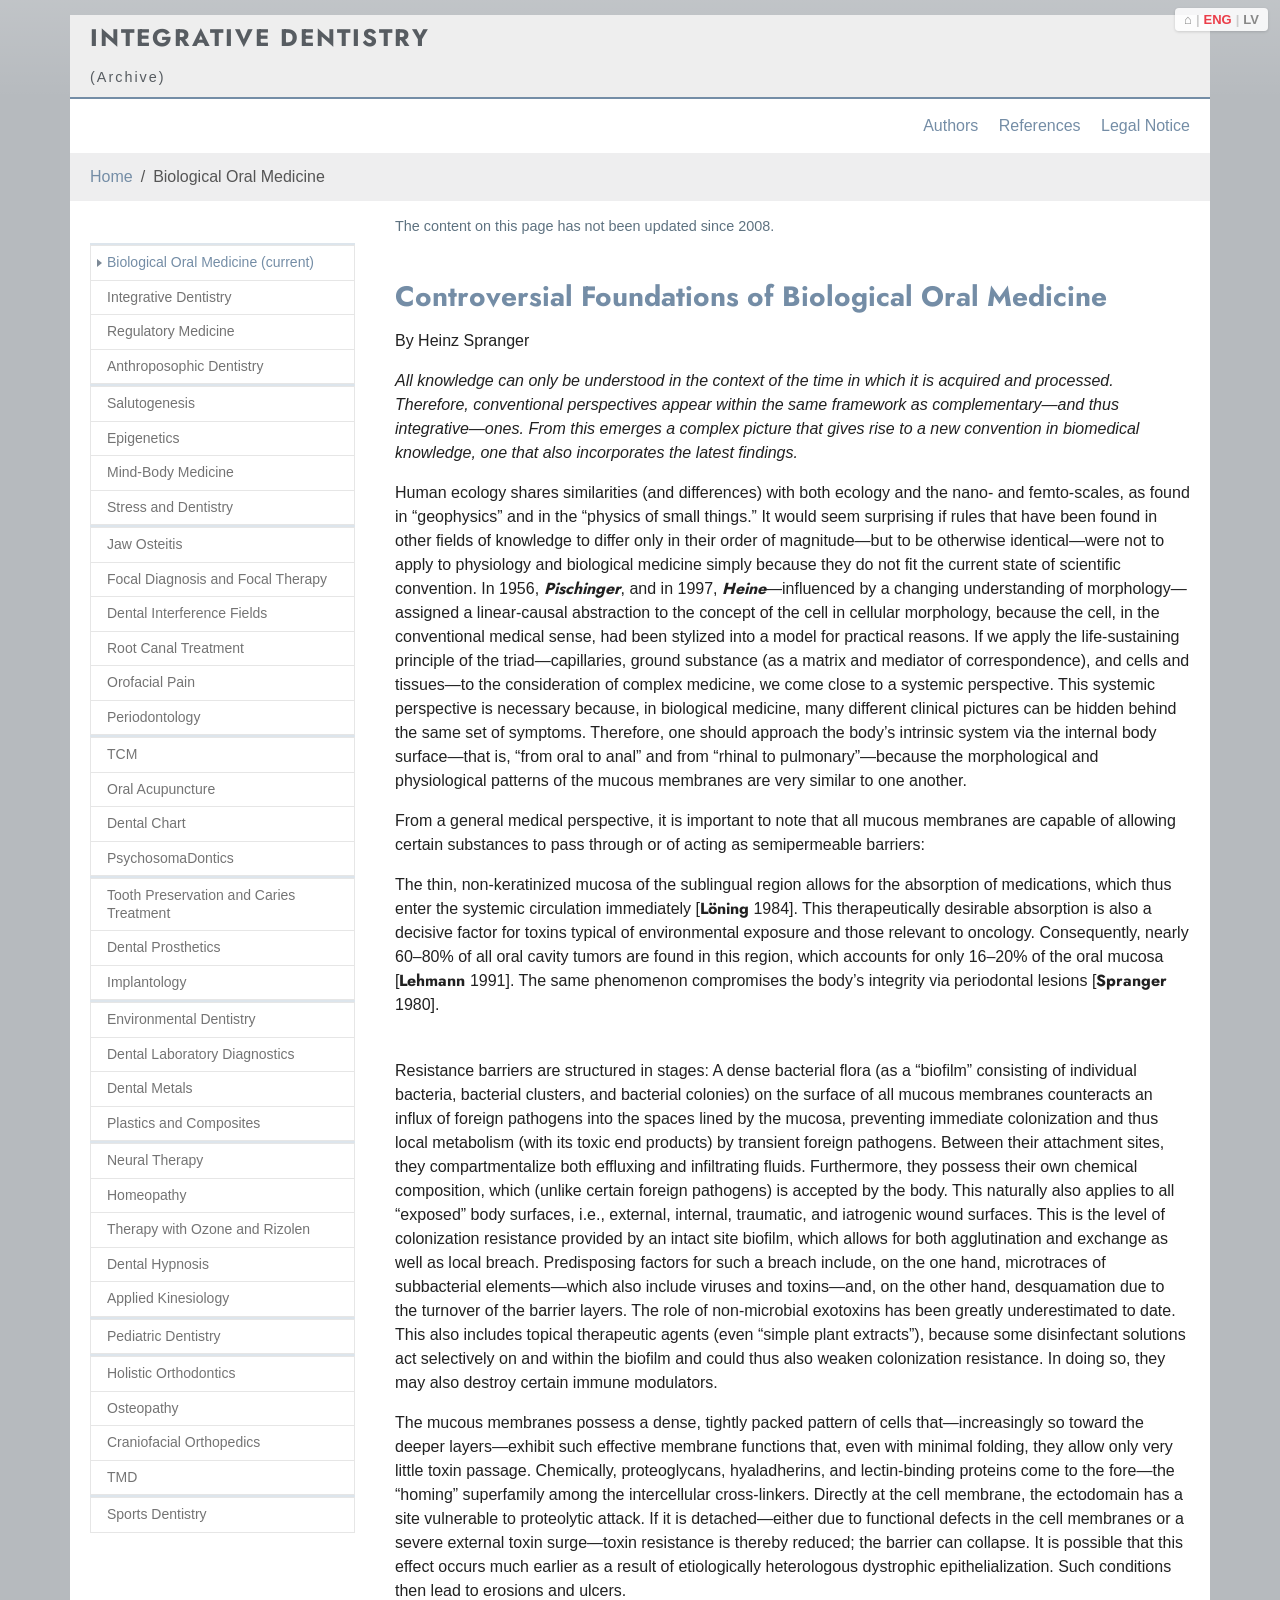
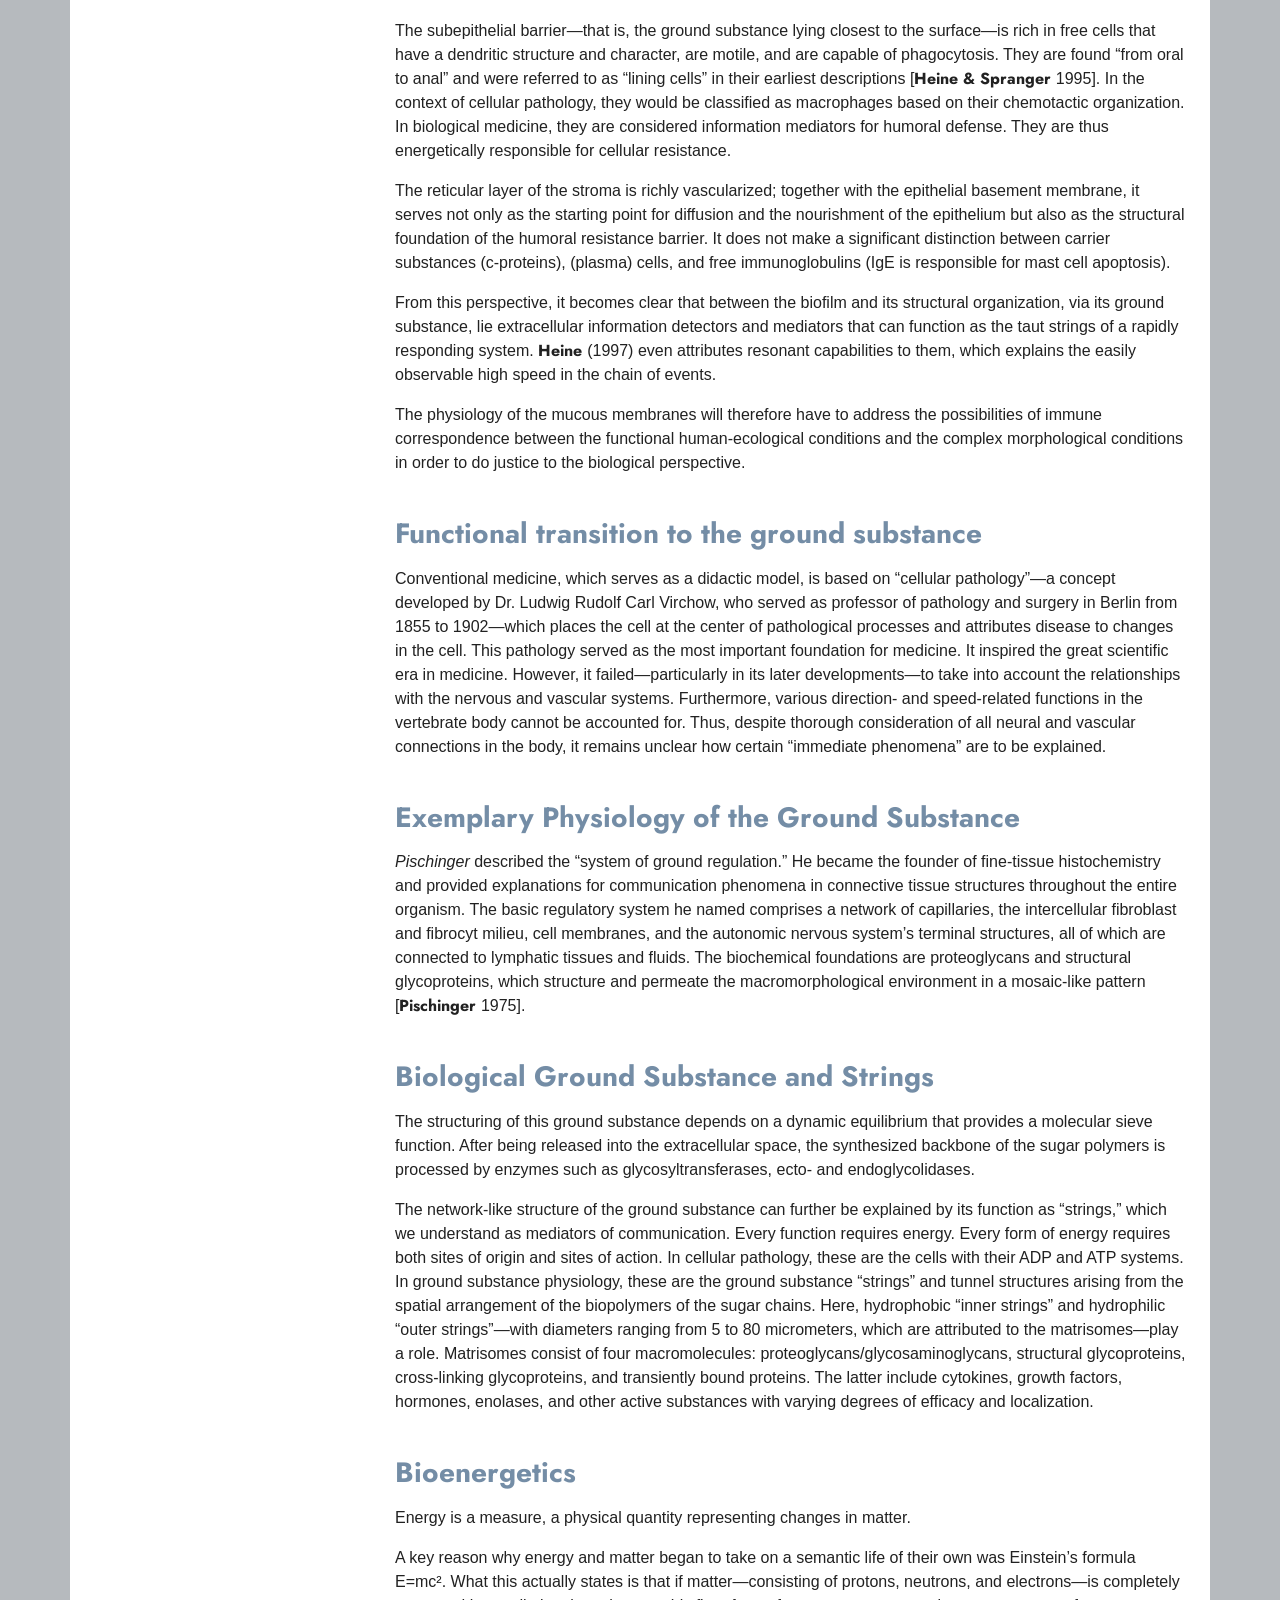
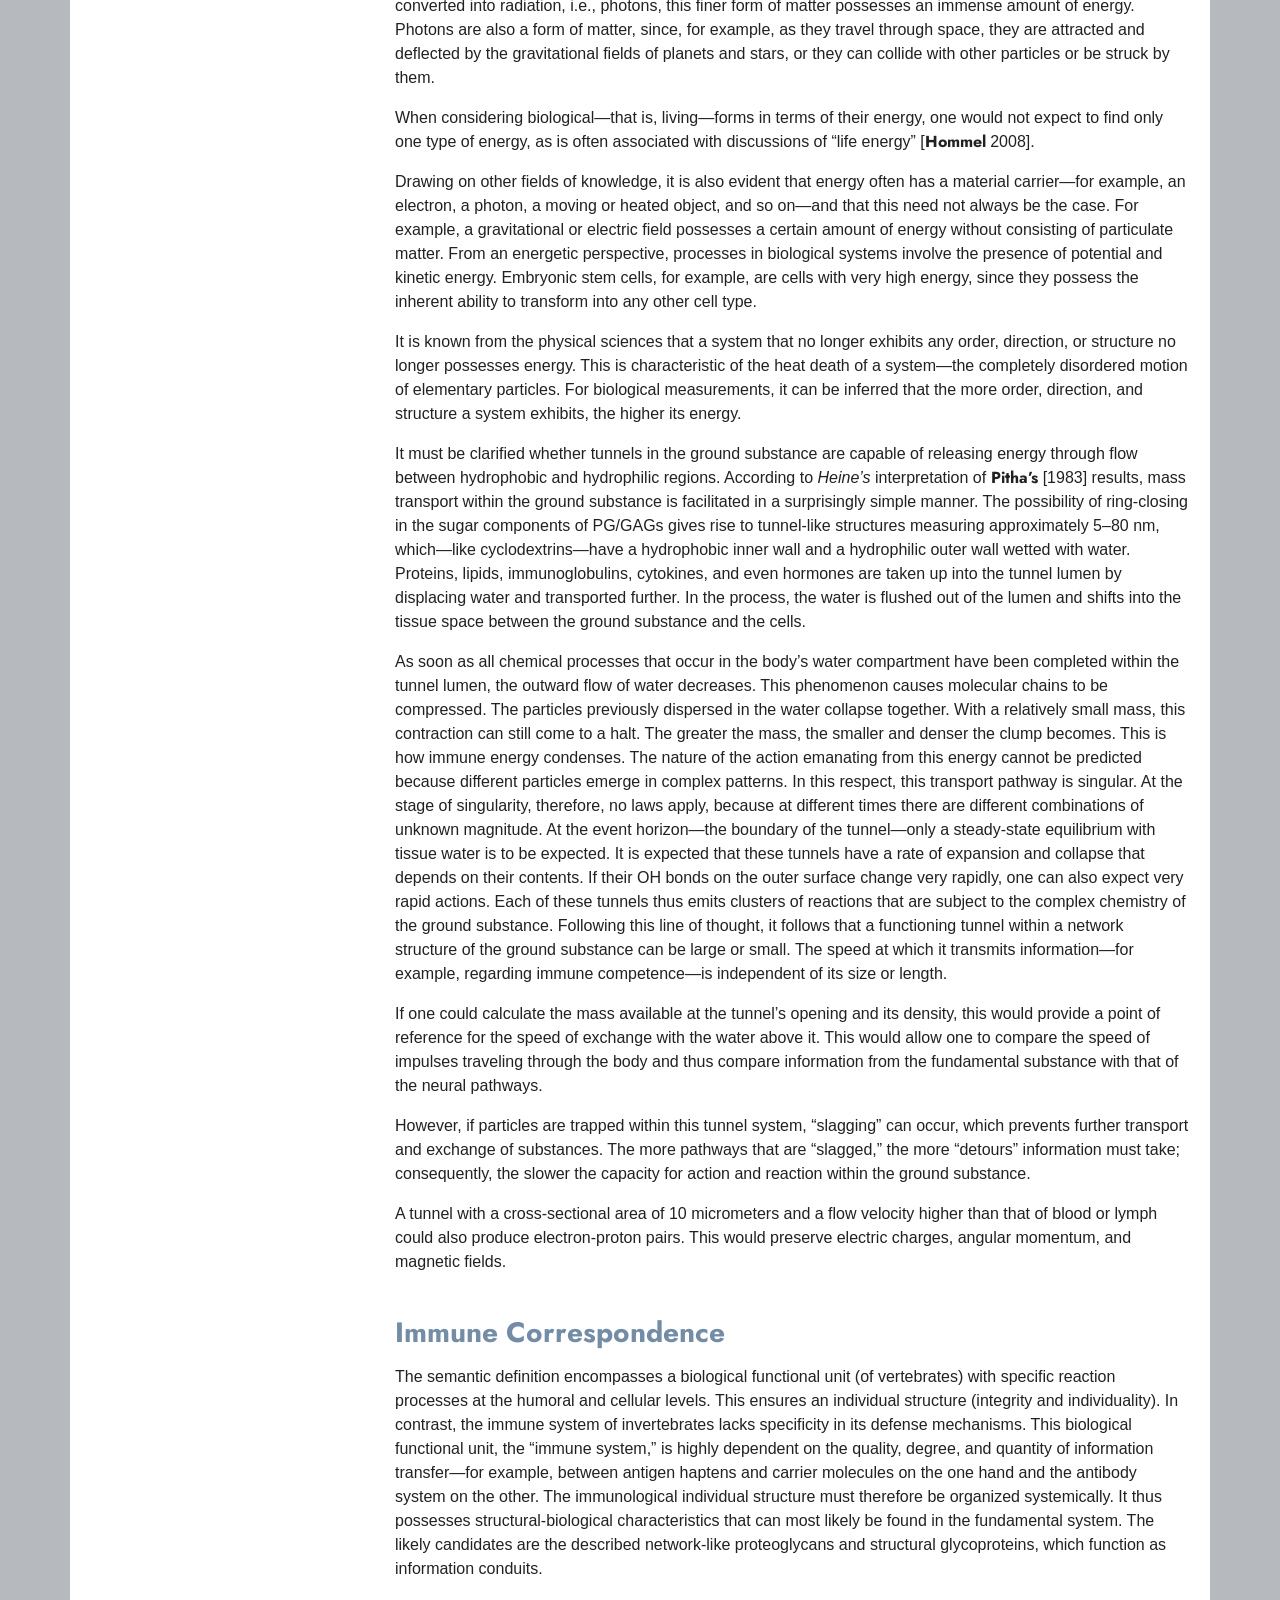
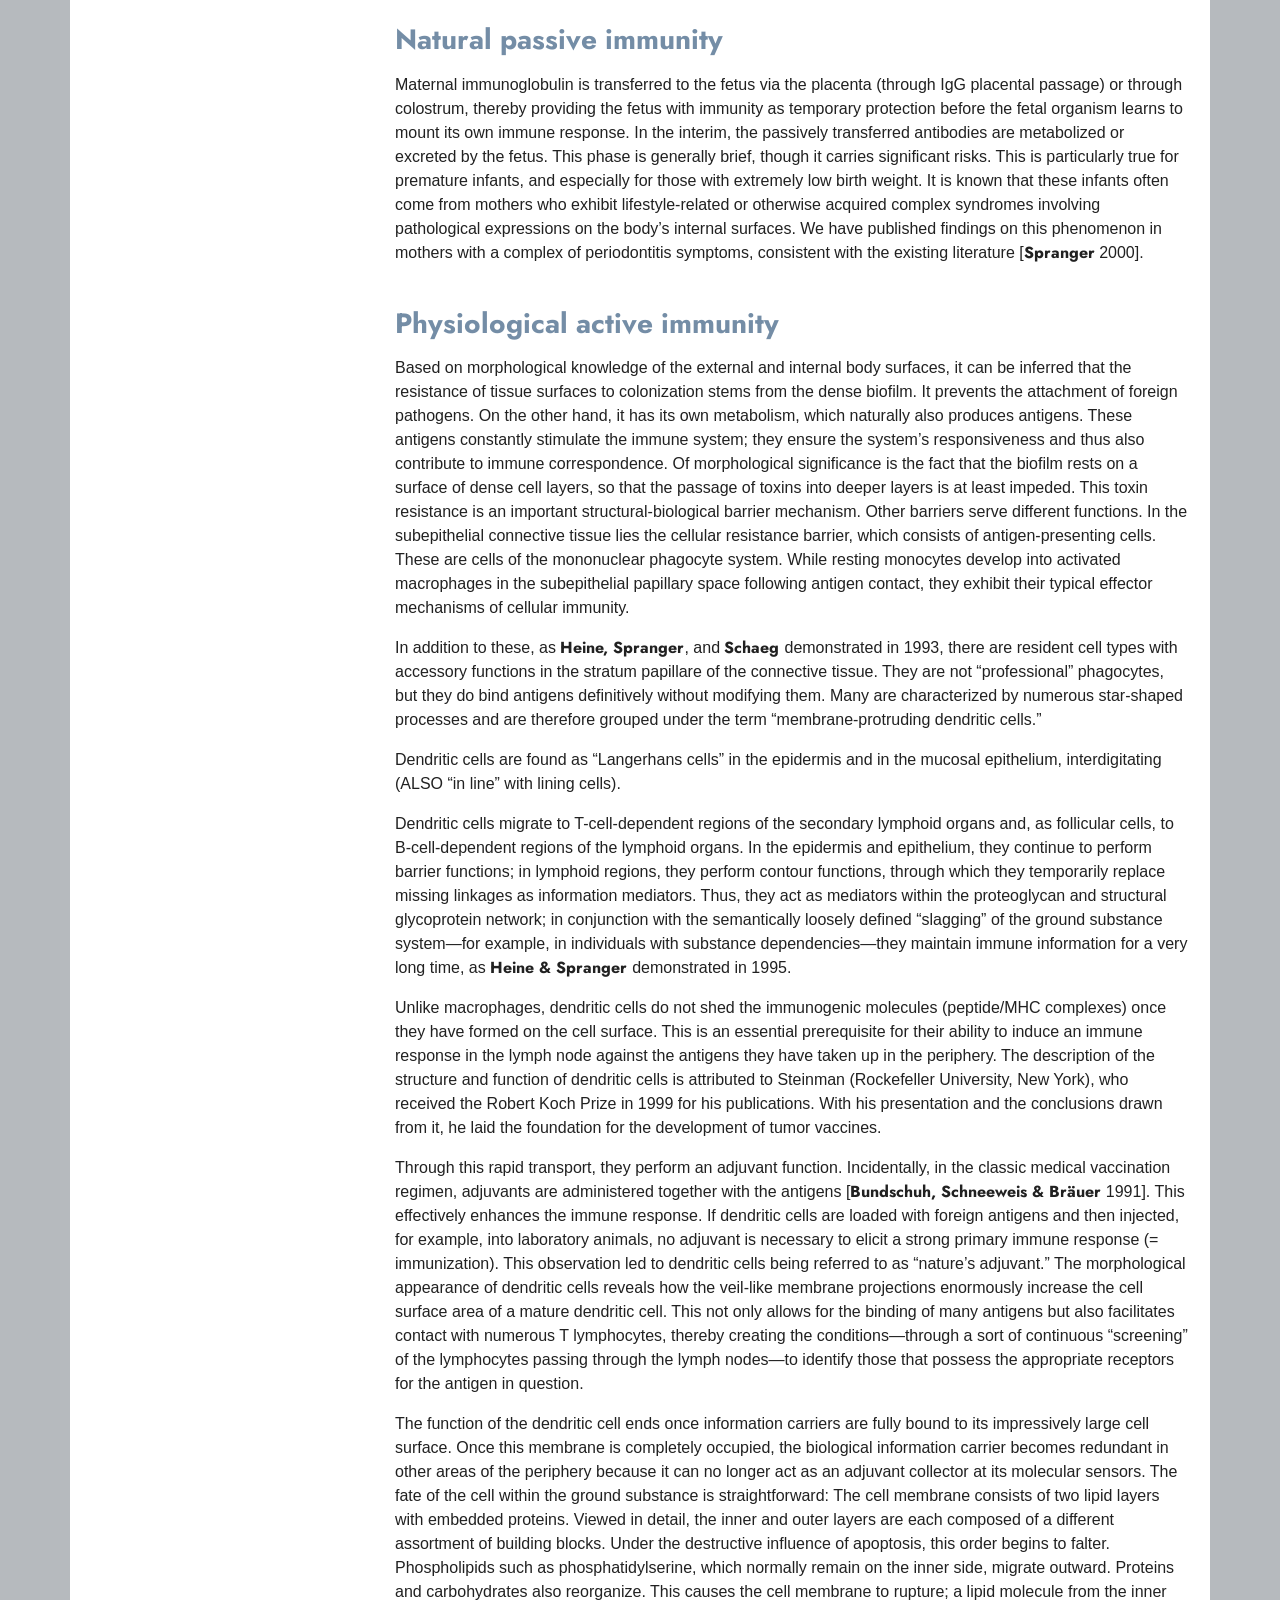
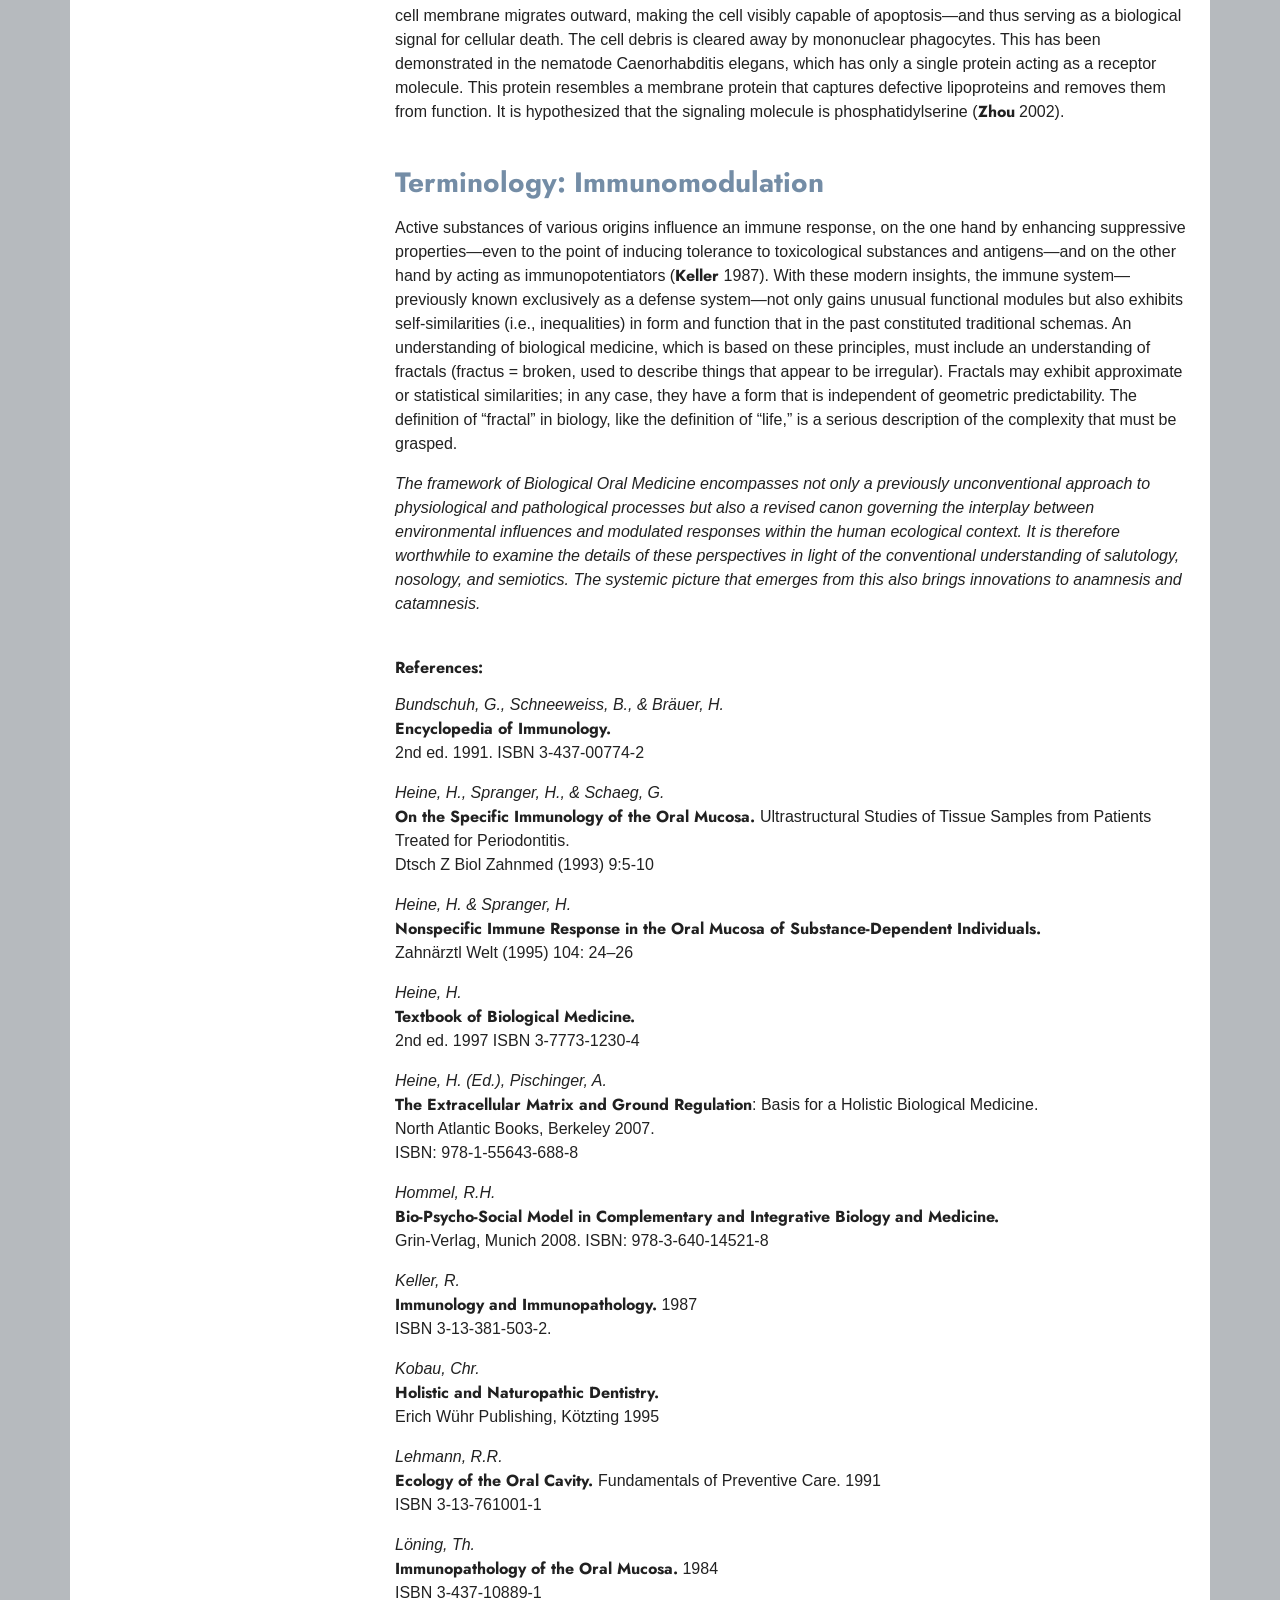
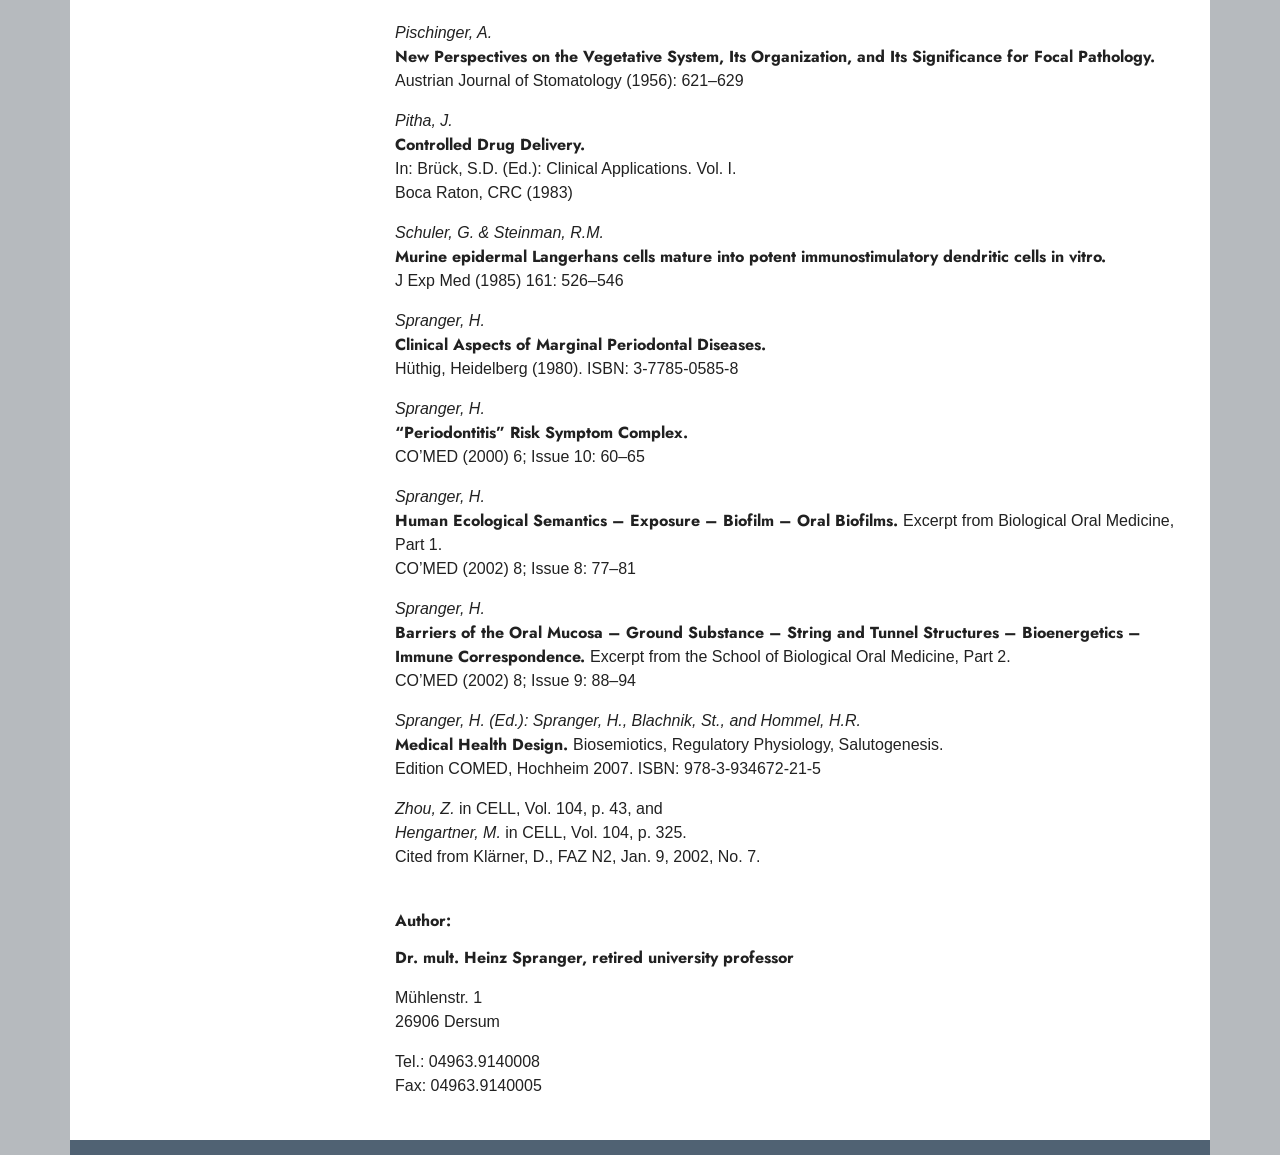
==== en/biologische-oralmedizin.html @ 78daac03 "Initial commit: biologische-oralmedizin EN/LV" ====
<!DOCTYPE html>
<html lang="en">
<head>
<meta charset="utf-8"/>
<!-- 
	This website is powered by TYPO3 - inspiring people to share!
	TYPO3 is a free open source Content Management Framework initially created by Kasper Skaarhoj and licensed under GNU/GPL.
	TYPO3 is copyright 1998-2026 of Kasper Skaarhoj. Extensions are copyright of their respective owners.
	Information and contribution at https://typo3.org/
-->
<title>Biological Oral Medicine - Integrative Dentistry Archive</title>
<meta content="IE=edge" http-equiv="x-ua-compatible"/>
<meta content="TYPO3 CMS" name="generator"/>
<meta content="Controversial Foundations of Biological Oral Medicine" name="description"/>
<meta content="width=device-width, initial-scale=1, minimum-scale=1" name="viewport"/>
<meta content="index,follow" name="robots"/>
<meta content="no" name="mobile-web-app-capable"/>
<meta content="notranslate" name="google"/>
<link href="../assets/typo3temp/assets/compressed/merged-2d104271181c07f8669a8b3ec8500a92-2f054f196564f3b0a9a70e415102dd7e.css" media="all" rel="stylesheet"/>
<link href="../assets/typo3temp/assets/compressed/merged-03c9f812c54e604069a2784558103db4-f02b004a7e86e3091b29f8944bc18588.css" media="all" rel="stylesheet"/>
<link href="https://www.integrative-zahnheilkunde.de/integrative-zahnmedizin" rel="prev"/>
<link href="biologische-oralmedizin.html" rel="canonical"/>
<link href="../assets/site.css" rel="stylesheet"/></head>
<body class="page-97 pagelevel-1 language-0 backendlayout-subnavigation_left layout-default" id="p97"><div class="izh-lang"><a href="../index.html" title="Index">⌂</a><span>|</span><a class="active" href="../en/biologische-oralmedizin.html">ENG</a><span>|</span><a href="../lv/biologische-oralmedizin.html">LV</a></div>
<div id="top"></div>
<div class="body-bg">
<a class="visually-hidden-focusable page-skip-link" href="biologische-oralmedizin.html#mainnavigation">
<span>Skip to main navigation</span>
</a>
<a class="visually-hidden-focusable page-skip-link" href="biologische-oralmedizin.html#page-content">
<span>Skip to main content</span>
</a>
<a class="visually-hidden-focusable page-skip-link" href="biologische-oralmedizin.html#page-footer">
<span>Skip to page footer</span>
</a>
<header class="bp-page-header navbar navbar-default navbar-top" id="page-header">
<div class="container container-mainnavigation">
<a class="navbar-brand navbar-brand-text" href="https://www.integrative-zahnheilkunde.de/" title="Integrative Dentistry">
<div class="logo-wrap">Integrative Dentistry<br/><span>(Archive)</span></div>
</a>
<div class="navbar-mainnavigation">
<button aria-controls="mainnavigation" aria-expanded="false" aria-label="Toggle navigation" class="navbar-toggler collapsed" data-bs-target="#mainnavigation" data-bs-toggle="collapse" type="button">
<span class="navbar-toggler-icon"></span>
</button>
<nav aria-label="Main navigation" class="collapse navbar-collapse" id="mainnavigation">
<ul class="navbar-nav">
<li aria-hidden="true" class="nav-spacer"></li>
<li class="nav-item">
<a aria-current="true" class="nav-link nav-link-main active" href="biologische-oralmedizin.html" id="nav-item-97">
<span class="nav-link-text">Biological Oral Medicine (current)</span>
</a>
<div class="dropdown-menu">
</div>
</li>
<li class="nav-item nav-style-simple">
<a aria-current="false" class="nav-link nav-link-main" href="https://www.integrative-zahnheilkunde.de/integrative-zahnmedizin" id="nav-item-95">
<span class="nav-link-text">Integrative Dentistry</span>
</a>
<button aria-expanded="false" aria-haspopup="true" class="nav-link nav-link-toggle" data-bs-display="static" data-bs-toggle="dropdown" id="nav-toggle-95" type="button">
<span aria-hidden="true" class="nav-link-indicator"></span>
<span class="nav-link-text visually-hidden">Submenu for "Integrative Dentistry"</span>
</button>
<div class="dropdown-menu dropdown-menu-simple">
<ul class="dropdown-nav" data-level="2">
<li class="nav-item">
<a class="nav-link nav-link-dropdown" href="https://www.integrative-zahnheilkunde.de/integrative-zahnmedizin/integrative-zahnheilkunde-2006" title="Integrative Dentistry (2006)">
<span class="nav-link-text">Integrative Dentistry (2006)</span>
</a>
</li>
</ul>
</div>
</li>
<li class="nav-item nav-style-simple">
<a aria-current="false" class="nav-link nav-link-main" href="https://www.integrative-zahnheilkunde.de/regulationsmedizin" id="nav-item-92">
<span class="nav-link-text">Regulatory Medicine</span>
</a>
<button aria-expanded="false" aria-haspopup="true" class="nav-link nav-link-toggle" data-bs-display="static" data-bs-toggle="dropdown" id="nav-toggle-92" type="button">
<span aria-hidden="true" class="nav-link-indicator"></span>
<span class="nav-link-text visually-hidden">Submenu for "Regulatory Medicine"</span>
</button>
<div class="dropdown-menu dropdown-menu-simple">
<ul class="dropdown-nav" data-level="2">
<li class="nav-item">
<a class="nav-link nav-link-dropdown" href="https://www.integrative-zahnheilkunde.de/regulationsmedizin/regulationsmedizin-2" title="Regulatory Medicine 2">
<span class="nav-link-text">Regulatory Medicine 2</span>
</a>
</li>
<li class="nav-item">
<a class="nav-link nav-link-dropdown" href="https://www.integrative-zahnheilkunde.de/regulationsmedizin/kompartiment-physiologie" title="Compartment Physiology">
<span class="nav-link-text">Compartment Physiology</span>
</a>
</li>
</ul>
</div>
</li>
<li class="nav-item">
<a aria-current="false" class="nav-link nav-link-main" href="https://www.integrative-zahnheilkunde.de/willkommen/anthroposophische-zahnmedizin" id="nav-item-91">
<span class="nav-link-text">Anthroposophic Dentistry</span>
</a>
<div class="dropdown-menu">
</div>
</li>
<li aria-hidden="true" class="nav-spacer"></li>
<li class="nav-item">
<a aria-current="false" class="nav-link nav-link-main" href="https://www.integrative-zahnheilkunde.de/willkommen/salutogenese" id="nav-item-89">
<span class="nav-link-text">Salutogenesis</span>
</a>
<div class="dropdown-menu">
</div>
</li>
<li class="nav-item">
<a aria-current="false" class="nav-link nav-link-main" href="https://www.integrative-zahnheilkunde.de/willkommen/epigenetik" id="nav-item-88">
<span class="nav-link-text">Epigenetics</span>
</a>
<div class="dropdown-menu">
</div>
</li>
<li class="nav-item">
<a aria-current="false" class="nav-link nav-link-main" href="https://www.integrative-zahnheilkunde.de/willkommen/mind-body-medizin" id="nav-item-86">
<span class="nav-link-text">Mind-Body Medicine</span>
</a>
<div class="dropdown-menu">
</div>
</li>
<li class="nav-item">
<a aria-current="false" class="nav-link nav-link-main" href="https://www.integrative-zahnheilkunde.de/willkommen/stress-und-zahnmedizin" id="nav-item-85">
<span class="nav-link-text">Stress and Dentistry</span>
</a>
<div class="dropdown-menu">
</div>
</li>
<li aria-hidden="true" class="nav-spacer"></li>
<li class="nav-item nav-style-simple">
<a aria-current="false" class="nav-link nav-link-main" href="https://www.integrative-zahnheilkunde.de/willkommen/kieferostitis" id="nav-item-82">
<span class="nav-link-text">Osteitis of the Jaw</span>
</a>
<button aria-expanded="false" aria-haspopup="true" class="nav-link nav-link-toggle" data-bs-display="static" data-bs-toggle="dropdown" id="nav-toggle-82" type="button">
<span aria-hidden="true" class="nav-link-indicator"></span>
<span class="nav-link-text visually-hidden">Submenu for "Jaw Osteitis"</span>
</button>
<div class="dropdown-menu dropdown-menu-simple">
<ul class="dropdown-nav" data-level="2">
<li class="nav-item">
<a class="nav-link nav-link-dropdown" href="https://www.integrative-zahnheilkunde.de/willkommen/kieferostitis/nico-stoerfeld" title="NICO interference field">
<span class="nav-link-text">NICO Disturbance Field</span>
</a>
</li>
</ul>
</div>
</li>
<li class="nav-item">
<a aria-current="false" class="nav-link nav-link-main" href="https://www.integrative-zahnheilkunde.de/willkommen/herddiagnostik-und-herdtherapie" id="nav-item-81">
<span class="nav-link-text">Focal Diagnosis and Focal Therapy</span>
</a>
<div class="dropdown-menu">
</div>
</li>
<li class="nav-item nav-style-simple">
<a aria-current="false" class="nav-link nav-link-main" href="https://www.integrative-zahnheilkunde.de/willkommen/zahnstoerfelder" id="nav-item-79">
<span class="nav-link-text">Dental Disturbance Fields</span>
</a>
<button aria-expanded="false" aria-haspopup="true" class="nav-link nav-link-toggle" data-bs-display="static" data-bs-toggle="dropdown" id="nav-toggle-79" type="button">
<span aria-hidden="true" class="nav-link-indicator"></span>
<span class="nav-link-text visually-hidden">Submenu for "Dental Disturbance Fields"</span>
</button>
<div class="dropdown-menu dropdown-menu-simple">
<ul class="dropdown-nav" data-level="2">
<li class="nav-item">
<a class="nav-link nav-link-dropdown" href="https://www.integrative-zahnheilkunde.de/willkommen/zahnstoerfelder/endogene-stoerfelder" title="Endogenous Disturbance Fields">
<span class="nav-link-text">Endogenous Disturbance Fields</span>
</a>
</li>
</ul>
</div>
</li>
<li class="nav-item nav-style-simple">
<a aria-current="false" class="nav-link nav-link-main" href="https://www.integrative-zahnheilkunde.de/willkommen/wurzelkanalbehandlung" id="nav-item-75">
<span class="nav-link-text">Root Canal Treatment</span>
</a>
<button aria-expanded="false" aria-haspopup="true" class="nav-link nav-link-toggle" data-bs-display="static" data-bs-toggle="dropdown" id="nav-toggle-75" type="button">
<span aria-hidden="true" class="nav-link-indicator"></span>
<span class="nav-link-text visually-hidden">Submenu for "Root Canal Treatment"</span>
</button>
<div class="dropdown-menu dropdown-menu-simple">
<ul class="dropdown-nav" data-level="2">
<li class="nav-item">
<a class="nav-link nav-link-dropdown" href="https://www.integrative-zahnheilkunde.de/willkommen/wurzelkanalbehandlung/endodontie" title="Endodontics">
<span class="nav-link-text">Endodontics</span>
</a>
</li>
<li class="nav-item">
<a class="nav-link nav-link-dropdown" href="https://www.integrative-zahnheilkunde.de/willkommen/wurzelkanalbehandlung/zahntoxine-und-enzymhemmung" title="Dental Toxins and Enzyme Inhibition">
<span class="nav-link-text">Dental Toxins and Enzyme Inhibition</span>
</a>
</li>
<li class="nav-item">
<a class="nav-link nav-link-dropdown" href="https://www.integrative-zahnheilkunde.de/willkommen/wurzelkanalbehandlung/devitale-zaehne" title="Non-vital Teeth">
<span class="nav-link-text">Non-vital Teeth</span>
</a>
</li>
</ul>
</div>
</li>
<li class="nav-item">
<a aria-current="false" class="nav-link nav-link-main" href="https://www.integrative-zahnheilkunde.de/willkommen/orofaziale-schmerzen" id="nav-item-74">
<span class="nav-link-text">Orofacial Pain</span>
</a>
<div class="dropdown-menu">
</div>
</li>
<li class="nav-item nav-style-simple">
<a aria-current="false" class="nav-link nav-link-main" href="https://www.integrative-zahnheilkunde.de/willkommen/parodontologie" id="nav-item-71">
<span class="nav-link-text">Periodontology</span>
</a>
<button aria-expanded="false" aria-haspopup="true" class="nav-link nav-link-toggle" data-bs-display="static" data-bs-toggle="dropdown" id="nav-toggle-71" type="button">
<span aria-hidden="true" class="nav-link-indicator"></span>
<span class="nav-link-text visually-hidden">Submenu for "Periodontology"</span>
</button>
<div class="dropdown-menu dropdown-menu-simple">
<ul class="dropdown-nav" data-level="2">
<li class="nav-item">
<a class="nav-link nav-link-dropdown" href="https://www.integrative-zahnheilkunde.de/willkommen/parodontologie/parodontitis" title="Periodontitis">
<span class="nav-link-text">Periodontitis</span>
</a>
</li>
</ul>
</div>
</li>
<li aria-hidden="true" class="nav-spacer"></li>
<li class="nav-item nav-style-simple">
<a aria-current="false" class="nav-link nav-link-main" href="https://www.integrative-zahnheilkunde.de/willkommen/tcm" id="nav-item-67">
<span class="nav-link-text">TCM</span>
</a>
<button aria-expanded="false" aria-haspopup="true" class="nav-link nav-link-toggle" data-bs-display="static" data-bs-toggle="dropdown" id="nav-toggle-67" type="button">
<span aria-hidden="true" class="nav-link-indicator"></span>
<span class="nav-link-text visually-hidden">Submenu for "TCM"</span>
</button>
<div class="dropdown-menu dropdown-menu-simple">
<ul class="dropdown-nav" data-level="2">
<li class="nav-item">
<a class="nav-link nav-link-dropdown" href="https://www.integrative-zahnheilkunde.de/willkommen/tcm/mund-und-ohrakupunktur" title="Oral and Ear Acupuncture">
<span class="nav-link-text">Oral and Ear Acupuncture</span>
</a>
</li>
</ul>
</div>
</li>
<li class="nav-item">
<a aria-current="false" class="nav-link nav-link-main" href="https://www.integrative-zahnheilkunde.de/willkommen/mundakupunktur" id="nav-item-66">
<span class="nav-link-text">Oral Acupuncture</span>
</a>
<div class="dropdown-menu">
</div>
</li>
<li class="nav-item">
<a aria-current="false" class="nav-link nav-link-main" href="http://www.arlom.de/fileadmin/dokumente/arlom/dokumente/odont.pdf" id="nav-item-65" rel="noopener noreferrer" target="_blank">
<span class="nav-link-text">Dental Chart</span>
</a>
<div class="dropdown-menu">
</div>
</li>
<li class="nav-item">
<a aria-current="false" class="nav-link nav-link-main" href="https://www.integrative-zahnheilkunde.de/willkommen/psychosomadontie" id="nav-item-64">
<span class="nav-link-text">Psychosomatic Dentistry</span>
</a>
<div class="dropdown-menu">
</div>
</li>
<li aria-hidden="true" class="nav-spacer"></li>
<li class="nav-item">
<a aria-current="false" class="nav-link nav-link-main" href="https://www.integrative-zahnheilkunde.de/willkommen/zahnerhalt-und-kariesbehandlung" id="nav-item-62">
<span class="nav-link-text">Tooth Preservation and Caries Treatment</span>
</a>
<div class="dropdown-menu">
</div>
</li>
<li class="nav-item">
<a aria-current="false" class="nav-link nav-link-main" href="https://www.integrative-zahnheilkunde.de/willkommen/zahnersatz" id="nav-item-61">
<span class="nav-link-text">Dental Prosthetics</span>
</a>
<div class="dropdown-menu">
</div>
</li>
<li class="nav-item nav-style-simple">
<a aria-current="false" class="nav-link nav-link-main" href="https://www.integrative-zahnheilkunde.de/willkommen/implantologie" id="nav-item-58">
<span class="nav-link-text">Implantology</span>
</a>
<button aria-expanded="false" aria-haspopup="true" class="nav-link nav-link-toggle" data-bs-display="static" data-bs-toggle="dropdown" id="nav-toggle-58" type="button">
<span aria-hidden="true" class="nav-link-indicator"></span>
<span class="nav-link-text visually-hidden">Submenu for "Implantology"</span>
</button>
<div class="dropdown-menu dropdown-menu-simple">
<ul class="dropdown-nav" data-level="2">
<li class="nav-item">
<a class="nav-link nav-link-dropdown" href="https://www.integrative-zahnheilkunde.de/willkommen/implantologie/zahnersatz-aus-zirkon" title="Zirconia Dental Restorations">
<span class="nav-link-text">Zirconia dental restorations</span>
</a>
</li>
<li class="nav-item">
<a class="nav-link nav-link-dropdown" href="https://www.integrative-zahnheilkunde.de/willkommen/implantologie/titan" title="Titanium">
<span class="nav-link-text">Titanium</span>
</a>
</li>
</ul>
</div>
</li>
<li aria-hidden="true" class="nav-spacer"></li>
<li class="nav-item">
<a aria-current="false" class="nav-link nav-link-main" href="https://www.integrative-zahnheilkunde.de/willkommen/umweltzahnmedizin" id="nav-item-55">
<span class="nav-link-text">Environmental dentistry</span>
</a>
<div class="dropdown-menu">
</div>
</li>
<li class="nav-item">
<a aria-current="false" class="nav-link nav-link-main" href="https://www.integrative-zahnheilkunde.de/willkommen/zahnaerztliche-labordiagnostik" id="nav-item-54">
<span class="nav-link-text">Dental Laboratory Diagnostics</span>
</a>
<div class="dropdown-menu">
</div>
</li>
<li class="nav-item nav-style-simple">
<a aria-current="false" class="nav-link nav-link-main" href="https://www.integrative-zahnheilkunde.de/willkommen/zahnmetalle" id="nav-item-51">
<span class="nav-link-text">Dental Metals</span>
</a>
<button aria-expanded="false" aria-haspopup="true" class="nav-link nav-link-toggle" data-bs-display="static" data-bs-toggle="dropdown" id="nav-toggle-51" type="button">
<span aria-hidden="true" class="nav-link-indicator"></span>
<span class="nav-link-text visually-hidden">Submenu for "Dental Metals"</span>
</button>
<div class="dropdown-menu dropdown-menu-simple">
<ul class="dropdown-nav" data-level="2">
<li class="nav-item">
<a class="nav-link nav-link-dropdown" href="https://www.integrative-zahnheilkunde.de/willkommen/zahnmetalle/metalllegierungen" title="Metal Alloys">
<span class="nav-link-text">Metal Alloys</span>
</a>
</li>
<li class="nav-item">
<a class="nav-link nav-link-dropdown" href="https://www.integrative-zahnheilkunde.de/willkommen/zahnmetalle/metallische-werkstoffe" title="Metallic Materials">
<span class="nav-link-text">Metallic Materials</span>
</a>
</li>
</ul>
</div>
</li>
<li class="nav-item nav-style-simple">
<a aria-current="false" class="nav-link nav-link-main" href="https://www.integrative-zahnheilkunde.de/willkommen/kunststoffe-und-composite" id="nav-item-48">
<span class="nav-link-text">Plastics and Composites</span>
</a>
<button aria-expanded="false" aria-haspopup="true" class="nav-link nav-link-toggle" data-bs-display="static" data-bs-toggle="dropdown" id="nav-toggle-48" type="button">
<span aria-hidden="true" class="nav-link-indicator"></span>
<span class="nav-link-text visually-hidden">Submenu for "Plastics and Composites"</span>
</button>
<div class="dropdown-menu dropdown-menu-simple">
<ul class="dropdown-nav" data-level="2">
<li class="nav-item">
<a class="nav-link nav-link-dropdown" href="https://www.integrative-zahnheilkunde.de/willkommen/kunststoffe-und-composite/composite-und-polymerisation" title="Composites and Polymerization">
<span class="nav-link-text">Composites and Polymerization</span>
</a>
</li>
</ul>
</div>
</li>
<li aria-hidden="true" class="nav-spacer"></li>
<li class="nav-item nav-style-simple">
<a aria-current="false" class="nav-link nav-link-main" href="https://www.integrative-zahnheilkunde.de/willkommen/neuraltherapie" id="nav-item-45">
<span class="nav-link-text">Neural Therapy</span>
</a>
<button aria-expanded="false" aria-haspopup="true" class="nav-link nav-link-toggle" data-bs-display="static" data-bs-toggle="dropdown" id="nav-toggle-45" type="button">
<span aria-hidden="true" class="nav-link-indicator"></span>
<span class="nav-link-text visually-hidden">Submenu for "Neural Therapy"</span>
</button>
<div class="dropdown-menu dropdown-menu-simple">
<ul class="dropdown-nav" data-level="2">
<li class="nav-item">
<a class="nav-link nav-link-dropdown" href="https://www.integrative-zahnheilkunde.de/willkommen/neuraltherapie/stomatologe-neuraltherapie" title="Stomatologist Neural Therapy">
<span class="nav-link-text">Stomatologist Neural Therapy</span>
</a>
</li>
</ul>
</div>
</li>
<li class="nav-item nav-style-simple">
<a aria-current="false" class="nav-link nav-link-main" href="https://www.integrative-zahnheilkunde.de/willkommen/homoeopathie" id="nav-item-41">
<span class="nav-link-text">Homeopathy</span>
</a>
<button aria-expanded="false" aria-haspopup="true" class="nav-link nav-link-toggle" data-bs-display="static" data-bs-toggle="dropdown" id="nav-toggle-41" type="button">
<span aria-hidden="true" class="nav-link-indicator"></span>
<span class="nav-link-text visually-hidden">Submenu for "Homeopathy"</span>
</button>
<div class="dropdown-menu dropdown-menu-simple">
<ul class="dropdown-nav" data-level="2">
<li class="nav-item">
<a class="nav-link nav-link-dropdown" href="https://www.integrative-zahnheilkunde.de/willkommen/homoeopathie/homoeopathie" title="Homeopathy">
<span class="nav-link-text">Homeopathy</span>
</a>
</li>
<li class="nav-item">
<a class="nav-link nav-link-dropdown" href="https://www.integrative-zahnheilkunde.de/willkommen/homoeopathie/miasmatische-zeichen-in-der-mundhoehle" title="Miasmatic Signs in the Oral Cavity">
<span class="nav-link-text">Miasmatic Signs in the Oral Cavity</span>
</a>
</li>
<li class="nav-item">
<a class="nav-link nav-link-dropdown" href="https://www.integrative-zahnheilkunde.de/willkommen/homoeopathie/homoeopathische-zahnerhaltung" title="Homeopathic tooth preservation">
<span class="nav-link-text">Homeopathic tooth preservation</span>
</a>
</li>
</ul>
</div>
</li>
<li class="nav-item">
<a aria-current="false" class="nav-link nav-link-main" href="https://www.integrative-zahnheilkunde.de/willkommen/therapie-mit-ozon-und-rizolen" id="nav-item-40">
<span class="nav-link-text">Therapy with Ozone and Rizolen</span>
</a>
<div class="dropdown-menu">
</div>
</li>
<li class="nav-item">
<a aria-current="false" class="nav-link nav-link-main" href="https://www.integrative-zahnheilkunde.de/willkommen/zahnaerztliche-hypnose" id="nav-item-39">
<span class="nav-link-text">Dental Hypnosis</span>
</a>
<div class="dropdown-menu">
</div>
</li>
<li class="nav-item">
<a aria-current="false" class="nav-link nav-link-main" href="https://www.integrative-zahnheilkunde.de/willkommen/applied-kinesiology" id="nav-item-38">
<span class="nav-link-text">Applied Kinesiology</span>
</a>
<div class="dropdown-menu">
</div>
</li>
<li aria-hidden="true" class="nav-spacer"></li>
<li class="nav-item">
<a aria-current="false" class="nav-link nav-link-main" href="https://www.integrative-zahnheilkunde.de/willkommen/kinder-zahnmedizin" id="nav-item-36">
<span class="nav-link-text">Pediatric Dentistry</span>
</a>
<div class="dropdown-menu">
</div>
</li>
<li aria-hidden="true" class="nav-spacer"></li>
<li class="nav-item">
<a aria-current="false" class="nav-link nav-link-main" href="https://www.integrative-zahnheilkunde.de/willkommen/ganzheitliche-kieferorthopaedie" id="nav-item-34">
<span class="nav-link-text">Holistic Orthodontics</span>
</a>
<div class="dropdown-menu">
</div>
</li>
<li class="nav-item">
<a aria-current="false" class="nav-link nav-link-main" href="https://www.integrative-zahnheilkunde.de/willkommen/osteopathie" id="nav-item-31">
<span class="nav-link-text">Osteopathy</span>
</a>
<div class="dropdown-menu">
</div>
</li>
<li class="nav-item">
<a aria-current="false" class="nav-link nav-link-main" href="https://www.integrative-zahnheilkunde.de/willkommen/kraniofaziale-orthopaedie" id="nav-item-30">
<span class="nav-link-text">Craniofacial Orthopedics</span>
</a>
<div class="dropdown-menu">
</div>
</li>
<li class="nav-item nav-style-simple">
<a aria-current="false" class="nav-link nav-link-main" href="https://www.integrative-zahnheilkunde.de/cmd/kaumuskulatur-und-kiefergelenk" id="nav-item-27">
<span class="nav-link-text">TMD</span>
</a>
<button aria-expanded="false" aria-haspopup="true" class="nav-link nav-link-toggle" data-bs-display="static" data-bs-toggle="dropdown" id="nav-toggle-27" type="button">
<span aria-hidden="true" class="nav-link-indicator"></span>
<span class="nav-link-text visually-hidden">Submenu for "CMD"</span>
</button>
<div class="dropdown-menu dropdown-menu-simple">
<ul class="dropdown-nav" data-level="2">
<li class="nav-item">
<a class="nav-link nav-link-dropdown" href="https://www.integrative-zahnheilkunde.de/cmd/kaumuskulatur-und-kiefergelenk" title="Masticatory Muscles and Temporomandibular Joint">
<span class="nav-link-text">Masticatory Muscles and Temporomandibular Joint</span>
</a>
</li>
<li class="nav-item">
<a class="nav-link nav-link-dropdown" href="https://www.integrative-zahnheilkunde.de/cmd/craniomandibulaere-dysfunktion" title="Craniomandibular Dysfunction">
<span class="nav-link-text">Craniomandibular dysfunction</span>
</a>
</li>
</ul>
</div>
</li>
<li aria-hidden="true" class="nav-spacer"></li>
<li class="nav-item">
<a aria-current="false" class="nav-link nav-link-main" href="https://www.integrative-zahnheilkunde.de/sport-zahnmedizin" id="nav-item-25">
<span class="nav-link-text">Sports Dentistry</span>
</a>
<div class="dropdown-menu">
</div>
</li>
</ul>
</nav>
</div>
</div>
</header>
<div class="container">
<div class="footer-meta">
<ul class="meta-menu" id="meta_menu">
<li>
<a href="https://www.integrative-zahnheilkunde.de/meta/autoren" title="Authors">
<span>Authors</span>
</a>
</li>
<li>
<a href="https://www.integrative-zahnheilkunde.de/meta/literatur" title="References">
<span>References</span>
</a>
</li>
<li>
<a href="https://www.integrative-zahnheilkunde.de/meta/impressum" title="Legal Notice">
<span>Legal Notice</span>
</a>
</li>
</ul>
</div>
</div>
<nav aria-label="Breadcrumb" class="breadcrumb-section">
<div class="container">
<p class="visually-hidden" id="breadcrumb">You are here:</p>
<ol class="breadcrumb">
<li class="breadcrumb-item">
<a class="breadcrumb-link" href="https://www.integrative-zahnheilkunde.de/" title="Home">
<span class="breadcrumb-link-title">
<span class="breadcrumb-text">Home</span>
</span>
</a>
</li>
<li aria-current="page" class="breadcrumb-item active">
<span class="breadcrumb-link-title">
<span class="breadcrumb-text">Biological Oral Medicine</span>
</span>
</li>
</ol>
</div>
</nav>
<main class="bp-page-content main-section" id="page-content">
<!--TYPO3SEARCH_begin-->
<div class="section section-default">
<div class="container">
<div class="section-row">
<div class="section-column maincontent-wrap">
<div class="state">
<p>The content on this page has not been updated since 2008.</p>
</div>
<div class="frame frame-default frame-type-text frame-layout-default frame-size-default frame-height-default frame-background-none frame-space-before-none frame-space-after-none frame-no-backgroundimage" id="c370">
<div class="frame-group-container">
<div class="frame-group-inner">
<div class="frame-container frame-container-default">
<div class="frame-inner">
<div class="frame-header">
<h2 class="element-header">
<span>Controversial Foundations of Biological Oral Medicine</span>
</h2>
</div>
<p>By Heinz Spranger</p>
<p><i>All knowledge can only be understood in the context of the time in which it is acquired and processed. Therefore, conventional perspectives appear within the same framework as complementary—and thus integrative—ones. From this emerges a complex picture that gives rise to a new convention in biomedical knowledge, one that also incorporates the latest findings.</i></p>
<p>Human ecology shares similarities (and differences) with both ecology and the nano- and femto-scales, as found in “geophysics” and in the “physics of small things.” It would seem surprising if rules that have been found in other fields of knowledge to differ only in their order of magnitude—but to be otherwise identical—were not to apply to physiology and biological medicine simply because they do not fit the current state of scientific convention. In 1956, <b><i>Pischinger</i></b>, and in 1997, <b><i>Heine</i></b>—influenced by a changing understanding of morphology—assigned a linear-causal abstraction to the concept of the cell in cellular morphology, because the cell, in the conventional medical sense, had been stylized into a model for practical reasons. If we apply the life-sustaining principle of the triad—capillaries, ground substance (as a matrix and mediator of correspondence), and cells and tissues—to the consideration of complex medicine, we come close to a systemic perspective. This systemic perspective is necessary because, in biological medicine, many different clinical pictures can be hidden behind the same set of symptoms. Therefore, one should approach the body’s intrinsic system via the internal body surface—that is, “from oral to anal” and from “rhinal to pulmonary”—because the morphological and physiological patterns of the mucous membranes are very similar to one another.</p>
<p>From a general medical perspective, it is important to note that all mucous membranes are capable of allowing certain substances to pass through or of acting as semipermeable barriers:</p>
<p>The thin, non-keratinized mucosa of the sublingual region allows for the absorption of medications, which thus enter the systemic circulation immediately [<b>Löning</b> 1984]. This therapeutically desirable absorption is also a decisive factor for toxins typical of environmental exposure and those relevant to oncology. Consequently, nearly 60–80% of all oral cavity tumors are found in this region, which accounts for only 16–20% of the oral mucosa [<b>Lehmann</b> 1991]. The same phenomenon compromises the body’s integrity via periodontal lesions [<b>Spranger</b> 1980].</p>
</div>
</div>
</div>
</div>
</div>
<div class="frame frame-default frame-type-text frame-layout-default frame-size-default frame-height-default frame-background-none frame-space-before-none frame-space-after-none frame-no-backgroundimage" id="c369">
<div class="frame-group-container">
<div class="frame-group-inner">
<div class="frame-container frame-container-default">
<div class="frame-inner">
<p>Resistance barriers are structured in stages: A dense bacterial flora (as a “biofilm” consisting of individual bacteria, bacterial clusters, and bacterial colonies) on the surface of all mucous membranes counteracts an influx of foreign pathogens into the spaces lined by the mucosa, preventing immediate colonization and thus local metabolism (with its toxic end products) by transient foreign pathogens. Between their attachment sites, they compartmentalize both effluxing and infiltrating fluids. Furthermore, they possess their own chemical composition, which (unlike certain foreign pathogens) is accepted by the body. This naturally also applies to all “exposed” body surfaces, i.e., external, internal, traumatic, and iatrogenic wound surfaces. This is the level of colonization resistance provided by an intact site biofilm, which allows for both agglutination and exchange as well as local breach. Predisposing factors for such a breach include, on the one hand, microtraces of subbacterial elements—which also include viruses and toxins—and, on the other hand, desquamation due to the turnover of the barrier layers. The role of non-microbial exotoxins has been greatly underestimated to date. This also includes topical therapeutic agents (even “simple plant extracts”), because some disinfectant solutions act selectively on and within the biofilm and could thus also weaken colonization resistance. In doing so, they may also destroy certain immune modulators.</p>
<p>The mucous membranes possess a dense, tightly packed pattern of cells that—increasingly so toward the deeper layers—exhibit such effective membrane functions that, even with minimal folding, they allow only very little toxin passage. Chemically, proteoglycans, hyaladherins, and lectin-binding proteins come to the fore—the “homing” superfamily among the intercellular cross-linkers. Directly at the cell membrane, the ectodomain has a site vulnerable to proteolytic attack. If it is detached—either due to functional defects in the cell membranes or a severe external toxin surge—toxin resistance is thereby reduced; the barrier can collapse. It is possible that this effect occurs much earlier as a result of etiologically heterologous dystrophic epithelialization. Such conditions then lead to erosions and ulcers.</p>
<p>The subepithelial barrier—that is, the ground substance lying closest to the surface—is rich in free cells that have a dendritic structure and character, are motile, and are capable of phagocytosis. They are found “from oral to anal” and were referred to as “lining cells” in their earliest descriptions [<b>Heine &amp; Spranger</b> 1995]. In the context of cellular pathology, they would be classified as macrophages based on their chemotactic organization. In biological medicine, they are considered information mediators for humoral defense. They are thus energetically responsible for cellular resistance.</p>
<p>The reticular layer of the stroma is richly vascularized; together with the epithelial basement membrane, it serves not only as the starting point for diffusion and the nourishment of the epithelium but also as the structural foundation of the humoral resistance barrier. It does not make a significant distinction between carrier substances (c-proteins), (plasma) cells, and free immunoglobulins (IgE is responsible for mast cell apoptosis).</p>
<p>From this perspective, it becomes clear that between the biofilm and its structural organization, via its ground substance, lie extracellular information detectors and mediators that can function as the taut strings of a rapidly responding system. <b>Heine </b>(1997) even attributes resonant capabilities to them, which explains the easily observable high speed in the chain of events.</p>
<p>The physiology of the mucous membranes will therefore have to address the possibilities of immune correspondence between the functional human-ecological conditions and the complex morphological conditions in order to do justice to the biological perspective.</p>
</div>
</div>
</div>
</div>
</div>
<div class="frame frame-default frame-type-text frame-layout-default frame-size-default frame-height-default frame-background-none frame-space-before-none frame-space-after-none frame-no-backgroundimage" id="c368">
<div class="frame-group-container">
<div class="frame-group-inner">
<div class="frame-container frame-container-default">
<div class="frame-inner">
<div class="frame-header">
<h2 class="element-header">
<span>Functional transition to the ground substance</span>
</h2>
</div>
<p>Conventional medicine, which serves as a didactic model, is based on “cellular pathology”—a concept developed by Dr. Ludwig Rudolf Carl Virchow, who served as professor of pathology and surgery in Berlin from 1855 to 1902—which places the cell at the center of pathological processes and attributes disease to changes in the cell. This pathology served as the most important foundation for medicine. It inspired the great scientific era in medicine. However, it failed—particularly in its later developments—to take into account the relationships with the nervous and vascular systems. Furthermore, various direction- and speed-related functions in the vertebrate body cannot be accounted for. Thus, despite thorough consideration of all neural and vascular connections in the body, it remains unclear how certain “immediate phenomena” are to be explained.</p>
</div>
</div>
</div>
</div>
</div>
<div class="frame frame-default frame-type-text frame-layout-default frame-size-default frame-height-default frame-background-none frame-space-before-none frame-space-after-none frame-no-backgroundimage" id="c367">
<div class="frame-group-container">
<div class="frame-group-inner">
<div class="frame-container frame-container-default">
<div class="frame-inner">
<div class="frame-header">
<h2 class="element-header">
<span>Exemplary Physiology of the Ground Substance</span>
</h2>
</div>
<p><i>Pischinger </i>described the “system of ground regulation.” He became the founder of fine-tissue histochemistry and provided explanations for communication phenomena in connective tissue structures throughout the entire organism. The basic regulatory system he named comprises a network of capillaries, the intercellular fibroblast and fibrocyt milieu, cell membranes, and the autonomic nervous system’s terminal structures, all of which are connected to lymphatic tissues and fluids. The biochemical foundations are proteoglycans and structural glycoproteins, which structure and permeate the macromorphological environment in a mosaic-like pattern [<b>Pischinger</b> 1975].</p>
</div>
</div>
</div>
</div>
</div>
<div class="frame frame-default frame-type-text frame-layout-default frame-size-default frame-height-default frame-background-none frame-space-before-none frame-space-after-none frame-no-backgroundimage" id="c366">
<div class="frame-group-container">
<div class="frame-group-inner">
<div class="frame-container frame-container-default">
<div class="frame-inner">
<div class="frame-header">
<h2 class="element-header">
<span>Biological Ground Substance and Strings</span>
</h2>
</div>
<p>The structuring of this ground substance depends on a dynamic equilibrium that provides a molecular sieve function. After being released into the extracellular space, the synthesized backbone of the sugar polymers is processed by enzymes such as glycosyltransferases, ecto- and endoglycolidases.</p>
<p>The network-like structure of the ground substance can further be explained by its function as “strings,” which we understand as mediators of communication. Every function requires energy. Every form of energy requires both sites of origin and sites of action. In cellular pathology, these are the cells with their ADP and ATP systems. In ground substance physiology, these are the ground substance “strings” and tunnel structures arising from the spatial arrangement of the biopolymers of the sugar chains. Here, hydrophobic “inner strings” and hydrophilic “outer strings”—with diameters ranging from 5 to 80 micrometers, which are attributed to the matrisomes—play a role. Matrisomes consist of four macromolecules: proteoglycans/glycosaminoglycans, structural glycoproteins, cross-linking glycoproteins, and transiently bound proteins. The latter include cytokines, growth factors, hormones, enolases, and other active substances with varying degrees of efficacy and localization.</p>
</div>
</div>
</div>
</div>
</div>
<div class="frame frame-default frame-type-text frame-layout-default frame-size-default frame-height-default frame-background-none frame-space-before-none frame-space-after-none frame-no-backgroundimage" id="c365">
<div class="frame-group-container">
<div class="frame-group-inner">
<div class="frame-container frame-container-default">
<div class="frame-inner">
<div class="frame-header">
<h2 class="element-header">
<span>Bioenergetics</span>
</h2>
</div>
<p>Energy is a measure, a physical quantity representing changes in matter.</p>
<p>A key reason why energy and matter began to take on a semantic life of their own was Einstein’s formula E=mc². What this actually states is that if matter—consisting of protons, neutrons, and electrons—is completely converted into radiation, i.e., photons, this finer form of matter possesses an immense amount of energy. Photons are also a form of matter, since, for example, as they travel through space, they are attracted and deflected by the gravitational fields of planets and stars, or they can collide with other particles or be struck by them.</p>
<p>When considering biological—that is, living—forms in terms of their energy, one would not expect to find only one type of energy, as is often associated with discussions of “life energy” [<b>Hommel</b> 2008].</p>
<p>Drawing on other fields of knowledge, it is also evident that energy often has a material carrier—for example, an electron, a photon, a moving or heated object, and so on—and that this need not always be the case. For example, a gravitational or electric field possesses a certain amount of energy without consisting of particulate matter. From an energetic perspective, processes in biological systems involve the presence of potential and kinetic energy. Embryonic stem cells, for example, are cells with very high energy, since they possess the inherent ability to transform into any other cell type.</p>
<p>It is known from the physical sciences that a system that no longer exhibits any order, direction, or structure no longer possesses energy. This is characteristic of the heat death of a system—the completely disordered motion of elementary particles. For biological measurements, it can be inferred that the more order, direction, and structure a system exhibits, the higher its energy.</p>
<p><b> </b>It must be clarified whether tunnels in the ground substance are capable of releasing energy through flow between hydrophobic and hydrophilic regions. According to <i>Heine’s </i>interpretation of <b>Pitha’s </b>[1983] results, mass transport within the ground substance is facilitated in a surprisingly simple manner. The possibility of ring-closing in the sugar components of PG/GAGs gives rise to tunnel-like structures measuring approximately 5–80 nm, which—like cyclodextrins—have a hydrophobic inner wall and a hydrophilic outer wall wetted with water. Proteins, lipids, immunoglobulins, cytokines, and even hormones are taken up into the tunnel lumen by displacing water and transported further. In the process, the water is flushed out of the lumen and shifts into the tissue space between the ground substance and the cells.</p>
<p>As soon as all chemical processes that occur in the body’s water compartment have been completed within the tunnel lumen, the outward flow of water decreases. This phenomenon causes molecular chains to be compressed. The particles previously dispersed in the water collapse together. With a relatively small mass, this contraction can still come to a halt. The greater the mass, the smaller and denser the clump becomes. This is how immune energy condenses. The nature of the action emanating from this energy cannot be predicted because different particles emerge in complex patterns. In this respect, this transport pathway is singular. At the stage of singularity, therefore, no laws apply, because at different times there are different combinations of unknown magnitude. At the event horizon—the boundary of the tunnel—only a steady-state equilibrium with tissue water is to be expected. It is expected that these tunnels have a rate of expansion and collapse that depends on their contents. If their OH bonds on the outer surface change very rapidly, one can also expect very rapid actions. Each of these tunnels thus emits clusters of reactions that are subject to the complex chemistry of the ground substance. Following this line of thought, it follows that a functioning tunnel within a network structure of the ground substance can be large or small. The speed at which it transmits information—for example, regarding immune competence—is independent of its size or length.</p>
<p>If one could calculate the mass available at the tunnel’s opening and its density, this would provide a point of reference for the speed of exchange with the water above it. This would allow one to compare the speed of impulses traveling through the body and thus compare information from the fundamental substance with that of the neural pathways.</p>
<p>However, if particles are trapped within this tunnel system, “slagging” can occur, which prevents further transport and exchange of substances. The more pathways that are “slagged,” the more “detours” information must take; consequently, the slower the capacity for action and reaction within the ground substance.</p>
<p>A tunnel with a cross-sectional area of 10 micrometers and a flow velocity higher than that of blood or lymph could also produce electron-proton pairs. This would preserve electric charges, angular momentum, and magnetic fields.</p>
</div>
</div>
</div>
</div>
</div>
<div class="frame frame-default frame-type-text frame-layout-default frame-size-default frame-height-default frame-background-none frame-space-before-none frame-space-after-none frame-no-backgroundimage" id="c364">
<div class="frame-group-container">
<div class="frame-group-inner">
<div class="frame-container frame-container-default">
<div class="frame-inner">
<div class="frame-header">
<h2 class="element-header">
<span>Immune Correspondence</span>
</h2>
</div>
<p>The semantic definition encompasses a biological functional unit (of vertebrates) with specific reaction processes at the humoral and cellular levels. This ensures an individual structure (integrity and individuality). In contrast, the immune system of invertebrates lacks specificity in its defense mechanisms. This biological functional unit, the “immune system,” is highly dependent on the quality, degree, and quantity of information transfer—for example, between antigen haptens and carrier molecules on the one hand and the antibody system on the other. The immunological individual structure must therefore be organized systemically. It thus possesses structural-biological characteristics that can most likely be found in the fundamental system. The likely candidates are the described network-like proteoglycans and structural glycoproteins, which function as information conduits.</p>
</div>
</div>
</div>
</div>
</div>
<div class="frame frame-default frame-type-text frame-layout-default frame-size-default frame-height-default frame-background-none frame-space-before-none frame-space-after-none frame-no-backgroundimage" id="c363">
<div class="frame-group-container">
<div class="frame-group-inner">
<div class="frame-container frame-container-default">
<div class="frame-inner">
<div class="frame-header">
<h2 class="element-header">
<span>Natural passive immunity</span>
</h2>
</div>
<p>Maternal immunoglobulin is transferred to the fetus via the placenta (through IgG placental passage) or through colostrum, thereby providing the fetus with immunity as temporary protection before the fetal organism learns to mount its own immune response. In the interim, the passively transferred antibodies are metabolized or excreted by the fetus. This phase is generally brief, though it carries significant risks. This is particularly true for premature infants, and especially for those with extremely low birth weight. It is known that these infants often come from mothers who exhibit lifestyle-related or otherwise acquired complex syndromes involving pathological expressions on the body’s internal surfaces. We have published findings on this phenomenon in mothers with a complex of periodontitis symptoms, consistent with the existing literature [<b>Spranger</b> 2000].</p>
</div>
</div>
</div>
</div>
</div>
<div class="frame frame-default frame-type-text frame-layout-default frame-size-default frame-height-default frame-background-none frame-space-before-none frame-space-after-none frame-no-backgroundimage" id="c362">
<div class="frame-group-container">
<div class="frame-group-inner">
<div class="frame-container frame-container-default">
<div class="frame-inner">
<div class="frame-header">
<h2 class="element-header">
<span>Physiological active immunity</span>
</h2>
</div>
<p>Based on morphological knowledge of the external and internal body surfaces, it can be inferred that the resistance of tissue surfaces to colonization stems from the dense biofilm. It prevents the attachment of foreign pathogens. On the other hand, it has its own metabolism, which naturally also produces antigens. These antigens constantly stimulate the immune system; they ensure the system’s responsiveness and thus also contribute to immune correspondence. Of morphological significance is the fact that the biofilm rests on a surface of dense cell layers, so that the passage of toxins into deeper layers is at least impeded. This toxin resistance is an important structural-biological barrier mechanism. Other barriers serve different functions. In the subepithelial connective tissue lies the cellular resistance barrier, which consists of antigen-presenting cells. These are cells of the mononuclear phagocyte system. While resting monocytes develop into activated macrophages in the subepithelial papillary space following antigen contact, they exhibit their typical effector mechanisms of cellular immunity.</p>
<p>In addition to these, as <b>Heine, Spranger</b>, and <b>Schaeg </b>demonstrated in 1993, there are resident cell types with accessory functions in the stratum papillare of the connective tissue. They are not “professional” phagocytes, but they do bind antigens definitively without modifying them. Many are characterized by numerous star-shaped processes and are therefore grouped under the term “membrane-protruding dendritic cells.”</p>
<p>Dendritic cells are found as “Langerhans cells” in the epidermis and in the mucosal epithelium, interdigitating (ALSO “in line” with lining cells).</p>
<p>Dendritic cells migrate to T-cell-dependent regions of the secondary lymphoid organs and, as follicular cells, to B-cell-dependent regions of the lymphoid organs. In the epidermis and epithelium, they continue to perform barrier functions; in lymphoid regions, they perform contour functions, through which they temporarily replace missing linkages as information mediators. Thus, they act as mediators within the proteoglycan and structural glycoprotein network; in conjunction with the semantically loosely defined “slagging” of the ground substance system—for example, in individuals with substance dependencies—they maintain immune information for a very long time, as <b>Heine &amp; Spranger </b>demonstrated in 1995.</p>
<p>Unlike macrophages, dendritic cells do not shed the immunogenic molecules (peptide/MHC complexes) once they have formed on the cell surface. This is an essential prerequisite for their ability to induce an immune response in the lymph node against the antigens they have taken up in the periphery. The description of the structure and function of dendritic cells is attributed to Steinman (Rockefeller University, New York), who received the Robert Koch Prize in 1999 for his publications. With his presentation and the conclusions drawn from it, he laid the foundation for the development of tumor vaccines.</p>
<p>Through this rapid transport, they perform an adjuvant function. Incidentally, in the classic medical vaccination regimen, adjuvants are administered together with the antigens [<b>Bundschuh, Schneeweis &amp; Bräuer</b> 1991]. This effectively enhances the immune response. If dendritic cells are loaded with foreign antigens and then injected, for example, into laboratory animals, no adjuvant is necessary to elicit a strong primary immune response (= immunization). This observation led to dendritic cells being referred to as “nature’s adjuvant.” The morphological appearance of dendritic cells reveals how the veil-like membrane projections enormously increase the cell surface area of a mature dendritic cell. This not only allows for the binding of many antigens but also facilitates contact with numerous T lymphocytes, thereby creating the conditions—through a sort of continuous “screening” of the lymphocytes passing through the lymph nodes—to identify those that possess the appropriate receptors for the antigen in question.</p>
<p>The function of the dendritic cell ends once information carriers are fully bound to its impressively large cell surface. Once this membrane is completely occupied, the biological information carrier becomes redundant in other areas of the periphery because it can no longer act as an adjuvant collector at its molecular sensors. The fate of the cell within the ground substance is straightforward: The cell membrane consists of two lipid layers with embedded proteins. Viewed in detail, the inner and outer layers are each composed of a different assortment of building blocks. Under the destructive influence of apoptosis, this order begins to falter. Phospholipids such as phosphatidylserine, which normally remain on the inner side, migrate outward. Proteins and carbohydrates also reorganize. This causes the cell membrane to rupture; a lipid molecule from the inner cell membrane migrates outward, making the cell visibly capable of apoptosis—and thus serving as a biological signal for cellular death. The cell debris is cleared away by mononuclear phagocytes. This has been demonstrated in the nematode Caenorhabditis elegans, which has only a single protein acting as a receptor molecule. This protein resembles a membrane protein that captures defective lipoproteins and removes them from function. It is hypothesized that the signaling molecule is phosphatidylserine (<b>Zhou</b> 2002).</p>
</div>
</div>
</div>
</div>
</div>
<div class="frame frame-default frame-type-text frame-layout-default frame-size-default frame-height-default frame-background-none frame-space-before-none frame-space-after-none frame-no-backgroundimage" id="c361">
<div class="frame-group-container">
<div class="frame-group-inner">
<div class="frame-container frame-container-default">
<div class="frame-inner">
<div class="frame-header">
<h2 class="element-header">
<span>Terminology: Immunomodulation</span>
</h2>
</div>
<p>Active substances of various origins influence an immune response, on the one hand by enhancing suppressive properties—even to the point of inducing tolerance to toxicological substances and antigens—and on the other hand by acting as immunopotentiators (<b>Keller</b> 1987). With these modern insights, the immune system—previously known exclusively as a defense system—not only gains unusual functional modules but also exhibits self-similarities (i.e., inequalities) in form and function that in the past constituted traditional schemas. An understanding of biological medicine, which is based on these principles, must include an understanding of fractals (fractus = broken, used to describe things that appear to be irregular). Fractals may exhibit approximate or statistical similarities; in any case, they have a form that is independent of geometric predictability. The definition of “fractal” in biology, like the definition of “life,” is a serious description of the complexity that must be grasped.</p>
<p class="csc-frame-frame1"><i>The framework of Biological Oral Medicine encompasses not only a previously unconventional approach to physiological and pathological processes but also a revised canon governing the interplay between environmental influences and modulated responses within the human ecological context. It is therefore worthwhile to examine the details of these perspectives in light of the conventional understanding of salutology, nosology, and semiotics. The systemic picture that emerges from this also brings innovations to anamnesis and catamnesis.</i></p>
</div>
</div>
</div>
</div>
</div>
<div class="frame frame-default frame-type-text frame-layout-default frame-size-default frame-height-default frame-background-none frame-space-before-none frame-space-after-none frame-no-backgroundimage" id="c360">
<div class="frame-group-container">
<div class="frame-group-inner">
<div class="frame-container frame-container-default">
<div class="frame-inner">
<div class="frame-header">
<h3 class="element-header">
<span>References:</span>
</h3>
</div>
<p><i>Bundschuh, G., Schneeweiss, B., &amp; Bräuer, H.</i><br/><b>Encyclopedia of Immunology.</b><br/>2nd ed. 1991. ISBN 3-437-00774-2</p>
<p><i>Heine, H., Spranger, H., &amp; Schaeg, G.</i><br/><b> On the Specific Immunology of the Oral Mucosa. </b>Ultrastructural Studies of Tissue Samples from Patients Treated for Periodontitis.<br/>Dtsch Z Biol Zahnmed (1993) 9:5-10</p>
<p><i>Heine, H. &amp; Spranger, H.</i><br/><b> Nonspecific Immune Response in the Oral Mucosa of Substance-Dependent Individuals.</b><br/>Zahnärztl Welt (1995) 104: 24–26</p>
<p><i>Heine, H.</i><br/><b> Textbook of Biological Medicine. </b><br/>2nd ed. 1997 ISBN 3-7773-1230-4</p>
<p><i>Heine, H. (Ed.), Pischinger, A.</i><br/><b> The Extracellular Matrix and Ground Regulation</b>: Basis for a Holistic Biological Medicine.<br/>North Atlantic Books, Berkeley 2007. <br/>ISBN: 978-1-55643-688-8</p>
<p><i>Hommel, R.H.</i><br/><b> Bio-Psycho-Social Model in Complementary and Integrative Biology and Medicine. </b><br/>Grin-Verlag, Munich 2008. ISBN: 978-3-640-14521-8</p>
<p><i>Keller, R.</i><br/><b>Immunology and Immunopathology.</b> 1987<br/>ISBN 3-13-381-503-2.</p>
<p><i>Kobau, Chr.</i><br/><b> Holistic and Naturopathic Dentistry.</b><br/>Erich Wühr Publishing, Kötzting 1995</p>
<p><i>Lehmann, R.R.</i><br/><b> Ecology of the Oral Cavity. </b>Fundamentals of Preventive Care. 1991<br/>ISBN 3-13-761001-1</p>
<p><i>Löning, Th.</i><br/><b> Immunopathology of the Oral Mucosa.</b> 1984<br/>ISBN 3-437-10889-1</p>
<p><i>Pischinger, A.</i><br/><b> New Perspectives on the Vegetative System, Its Organization, and Its Significance for Focal Pathology.</b><br/>Austrian Journal of Stomatology (1956): 621–629</p>
<p><i>Pitha, J.</i><br/><b>Controlled Drug Delivery. </b><br/>In: Brück, S.D. (Ed.): Clinical Applications. Vol. I.<br/>Boca Raton, CRC (1983)</p>
<p><i>Schuler, G. &amp; Steinman, R.M.</i><br/><b> Murine epidermal Langerhans cells mature into potent immunostimulatory dendritic cells in vitro.</b><br/>J Exp Med (1985) 161: 526–546</p>
<p><i>Spranger, H.</i><br/><b> Clinical Aspects of Marginal Periodontal Diseases.</b><br/>Hüthig, Heidelberg (1980). ISBN: 3-7785-0585-8</p>
<p><i>Spranger, H.</i><br/><b> “Periodontitis” Risk Symptom Complex.</b><br/>CO’MED (2000) 6; Issue 10: 60–65</p>
<p><i>Spranger, H.</i><br/><b> Human Ecological Semantics – Exposure – Biofilm – Oral Biofilms. </b>Excerpt from Biological Oral Medicine, Part 1.<br/>CO’MED (2002) 8; Issue 8: 77–81</p>
<p><i>Spranger, H.</i><br/><b> Barriers of the Oral Mucosa – Ground Substance – String and Tunnel Structures – Bioenergetics – Immune Correspondence. </b>Excerpt from the School of Biological Oral Medicine, Part 2.<br/>CO’MED (2002) 8; Issue 9: 88–94</p>
<p><i>Spranger, H. (Ed.): Spranger, H., Blachnik, St., and Hommel, H.R.</i><br/><b> Medical Health Design. </b>Biosemiotics, Regulatory Physiology, Salutogenesis.<br/>Edition COMED, Hochheim 2007. ISBN: 978-3-934672-21-5</p>
<p><i>Zhou, Z. </i>in CELL, Vol. 104, p. 43, and <br/><i>Hengartner, M. </i>in CELL, Vol. 104, p. 325. <br/>Cited from Klärner, D., FAZ N2, Jan. 9, 2002, No. 7.</p>
</div>
</div>
</div>
</div>
</div>
<div class="frame frame-default frame-type-text frame-layout-default frame-size-default frame-height-default frame-background-none frame-space-before-none frame-space-after-none frame-no-backgroundimage" id="c359">
<div class="frame-group-container">
<div class="frame-group-inner">
<div class="frame-container frame-container-default">
<div class="frame-inner">
<div class="frame-header">
<h3 class="element-header">
<span>Author:</span>
</h3>
</div>
<p><b>Dr. mult. Heinz Spranger, retired university professor</b></p>
<p>Mühlenstr. 1<br/>26906 Dersum</p>
<p>Tel.: 04963.9140008<br/>Fax: 04963.9140005</p>
</div>
</div>
</div>
</div>
</div>
</div>
<div class="section-column subnav-wrap">
<!--TYPO3SEARCH_end-->
<nav aria-label="Subnavigation" class="frame frame-type-subnavigation frame-background-none frame-no-backgroundimage frame-space-before-none frame-space-after-none">
<div class="frame-container">
<div class="frame-inner">
<ul class="subnav-nav">
<li class="subnav-divider"></li>
<li class="subnav-item active">
<a class="subnav-link" href="biologische-oralmedizin.html" id="subnav-item-97" title="Biological Oral Medicine">
<span class="subnav-link-text">Biological Oral Medicine (current)</span>
</a>
</li>
<li class="subnav-item">
<a class="subnav-link" href="https://www.integrative-zahnheilkunde.de/integrative-zahnmedizin" id="subnav-item-95" title="Integrative Dentistry">
<span class="subnav-link-text">Integrative Dentistry</span>
</a>
</li>
<li class="subnav-item">
<a class="subnav-link" href="https://www.integrative-zahnheilkunde.de/regulationsmedizin" id="subnav-item-92" title="Regulatory Medicine">
<span class="subnav-link-text">Regulatory Medicine</span>
</a>
</li>
<li class="subnav-item">
<a class="subnav-link" href="https://www.integrative-zahnheilkunde.de/willkommen/anthroposophische-zahnmedizin" id="subnav-item-91" title="Anthroposophic Dentistry">
<span class="subnav-link-text">Anthroposophic Dentistry</span>
</a>
</li>
<li class="subnav-divider"></li>
<li class="subnav-item">
<a class="subnav-link" href="https://www.integrative-zahnheilkunde.de/willkommen/salutogenese" id="subnav-item-89" title="Salutogenesis">
<span class="subnav-link-text">Salutogenesis</span>
</a>
</li>
<li class="subnav-item">
<a class="subnav-link" href="https://www.integrative-zahnheilkunde.de/willkommen/epigenetik" id="subnav-item-88" title="Epigenetics">
<span class="subnav-link-text">Epigenetics</span>
</a>
</li>
<li class="subnav-item">
<a class="subnav-link" href="https://www.integrative-zahnheilkunde.de/willkommen/mind-body-medizin" id="subnav-item-86" title="Mind-Body Medicine">
<span class="subnav-link-text">Mind-Body Medicine</span>
</a>
</li>
<li class="subnav-item">
<a class="subnav-link" href="https://www.integrative-zahnheilkunde.de/willkommen/stress-und-zahnmedizin" id="subnav-item-85" title="Stress and Dentistry">
<span class="subnav-link-text">Stress and Dentistry</span>
</a>
</li>
<li class="subnav-divider"></li>
<li class="subnav-item">
<a class="subnav-link" href="https://www.integrative-zahnheilkunde.de/willkommen/kieferostitis" id="subnav-item-82" title="Osteitis of the jaw">
<span class="subnav-link-text">Jaw Osteitis</span>
</a>
</li>
<li class="subnav-item">
<a class="subnav-link" href="https://www.integrative-zahnheilkunde.de/willkommen/herddiagnostik-und-herdtherapie" id="subnav-item-81" title="Focal Diagnosis and Focal Therapy">
<span class="subnav-link-text">Focal Diagnosis and Focal Therapy</span>
</a>
</li>
<li class="subnav-item">
<a class="subnav-link" href="https://www.integrative-zahnheilkunde.de/willkommen/zahnstoerfelder" id="subnav-item-79" title="Dental Disturbance Fields">
<span class="subnav-link-text">Dental Interference Fields</span>
</a>
</li>
<li class="subnav-item">
<a class="subnav-link" href="https://www.integrative-zahnheilkunde.de/willkommen/wurzelkanalbehandlung" id="subnav-item-75" title="Root Canal Treatment">
<span class="subnav-link-text">Root Canal Treatment</span>
</a>
</li>
<li class="subnav-item">
<a class="subnav-link" href="https://www.integrative-zahnheilkunde.de/willkommen/orofaziale-schmerzen" id="subnav-item-74" title="Orofacial Pain">
<span class="subnav-link-text">Orofacial Pain</span>
</a>
</li>
<li class="subnav-item">
<a class="subnav-link" href="https://www.integrative-zahnheilkunde.de/willkommen/parodontologie" id="subnav-item-71" title="Periodontology">
<span class="subnav-link-text">Periodontology</span>
</a>
</li>
<li class="subnav-divider"></li>
<li class="subnav-item">
<a class="subnav-link" href="https://www.integrative-zahnheilkunde.de/willkommen/tcm" id="subnav-item-67" title="Traditional Chinese Medicine">
<span class="subnav-link-text">TCM</span>
</a>
</li>
<li class="subnav-item">
<a class="subnav-link" href="https://www.integrative-zahnheilkunde.de/willkommen/mundakupunktur" id="subnav-item-66" title="Oral Acupuncture">
<span class="subnav-link-text">Oral Acupuncture</span>
</a>
</li>
<li class="subnav-item">
<a class="subnav-link" href="http://www.arlom.de/fileadmin/dokumente/arlom/dokumente/odont.pdf" id="subnav-item-65" rel="noopener noreferrer" target="_blank" title="Dental Chart">
<span class="subnav-link-text">Dental Chart</span>
</a>
</li>
<li class="subnav-item">
<a class="subnav-link" href="https://www.integrative-zahnheilkunde.de/willkommen/psychosomadontie" id="subnav-item-64" title="PsychosomaDontics">
<span class="subnav-link-text">PsychosomaDontics</span>
</a>
</li>
<li class="subnav-divider"></li>
<li class="subnav-item">
<a class="subnav-link" href="https://www.integrative-zahnheilkunde.de/willkommen/zahnerhalt-und-kariesbehandlung" id="subnav-item-62" title="Tooth Preservation and Caries Treatment">
<span class="subnav-link-text">Tooth Preservation and Caries Treatment</span>
</a>
</li>
<li class="subnav-item">
<a class="subnav-link" href="https://www.integrative-zahnheilkunde.de/willkommen/zahnersatz" id="subnav-item-61" title="Dental Prosthetics">
<span class="subnav-link-text">Dental Prosthetics</span>
</a>
</li>
<li class="subnav-item">
<a class="subnav-link" href="https://www.integrative-zahnheilkunde.de/willkommen/implantologie" id="subnav-item-58" title="Implantology">
<span class="subnav-link-text">Implantology</span>
</a>
</li>
<li class="subnav-divider"></li>
<li class="subnav-item">
<a class="subnav-link" href="https://www.integrative-zahnheilkunde.de/willkommen/umweltzahnmedizin" id="subnav-item-55" title="Environmental Dentistry">
<span class="subnav-link-text">Environmental Dentistry</span>
</a>
</li>
<li class="subnav-item">
<a class="subnav-link" href="https://www.integrative-zahnheilkunde.de/willkommen/zahnaerztliche-labordiagnostik" id="subnav-item-54" title="Dental Laboratory Diagnostics">
<span class="subnav-link-text">Dental Laboratory Diagnostics</span>
</a>
</li>
<li class="subnav-item">
<a class="subnav-link" href="https://www.integrative-zahnheilkunde.de/willkommen/zahnmetalle" id="subnav-item-51" title="Dental Metals">
<span class="subnav-link-text">Dental Metals</span>
</a>
</li>
<li class="subnav-item">
<a class="subnav-link" href="https://www.integrative-zahnheilkunde.de/willkommen/kunststoffe-und-composite" id="subnav-item-48" title="Plastics and Composites">
<span class="subnav-link-text">Plastics and Composites</span>
</a>
</li>
<li class="subnav-divider"></li>
<li class="subnav-item">
<a class="subnav-link" href="https://www.integrative-zahnheilkunde.de/willkommen/neuraltherapie" id="subnav-item-45" title="Neural Therapy">
<span class="subnav-link-text">Neural Therapy</span>
</a>
</li>
<li class="subnav-item">
<a class="subnav-link" href="https://www.integrative-zahnheilkunde.de/willkommen/homoeopathie" id="subnav-item-41" title="Homeopathy">
<span class="subnav-link-text">Homeopathy</span>
</a>
</li>
<li class="subnav-item">
<a class="subnav-link" href="https://www.integrative-zahnheilkunde.de/willkommen/therapie-mit-ozon-und-rizolen" id="subnav-item-40" title="Therapy with Ozone and Rizolen">
<span class="subnav-link-text">Therapy with Ozone and Rizolen</span>
</a>
</li>
<li class="subnav-item">
<a class="subnav-link" href="https://www.integrative-zahnheilkunde.de/willkommen/zahnaerztliche-hypnose" id="subnav-item-39" title="Dental Hypnosis">
<span class="subnav-link-text">Dental Hypnosis</span>
</a>
</li>
<li class="subnav-item">
<a class="subnav-link" href="https://www.integrative-zahnheilkunde.de/willkommen/applied-kinesiology" id="subnav-item-38" title="Applied Kinesiology">
<span class="subnav-link-text">Applied Kinesiology</span>
</a>
</li>
<li class="subnav-divider"></li>
<li class="subnav-item">
<a class="subnav-link" href="https://www.integrative-zahnheilkunde.de/willkommen/kinder-zahnmedizin" id="subnav-item-36" title="Pediatric Dentistry">
<span class="subnav-link-text">Pediatric Dentistry</span>
</a>
</li>
<li class="subnav-divider"></li>
<li class="subnav-item">
<a class="subnav-link" href="https://www.integrative-zahnheilkunde.de/willkommen/ganzheitliche-kieferorthopaedie" id="subnav-item-34" title="Holistic Orthodontics">
<span class="subnav-link-text">Holistic Orthodontics</span>
</a>
</li>
<li class="subnav-item">
<a class="subnav-link" href="https://www.integrative-zahnheilkunde.de/willkommen/osteopathie" id="subnav-item-31" title="Osteopathy">
<span class="subnav-link-text">Osteopathy</span>
</a>
</li>
<li class="subnav-item">
<a class="subnav-link" href="https://www.integrative-zahnheilkunde.de/willkommen/kraniofaziale-orthopaedie" id="subnav-item-30" title="Craniofacial Orthopedics">
<span class="subnav-link-text">Craniofacial Orthopedics</span>
</a>
</li>
<li class="subnav-item">
<a class="subnav-link" href="https://www.integrative-zahnheilkunde.de/cmd/kaumuskulatur-und-kiefergelenk" id="subnav-item-27" title="TMD">
<span class="subnav-link-text">TMD</span>
</a>
</li>
<li class="subnav-divider"></li>
<li class="subnav-item">
<a class="subnav-link" href="https://www.integrative-zahnheilkunde.de/sport-zahnmedizin" id="subnav-item-25" title="Sports Dentistry">
<span class="subnav-link-text">Sports Dentistry</span>
</a>
</li>
</ul>
</div>
</div>
</nav>
<!--TYPO3SEARCH_begin-->
</div>
</div>
</div>
</div>
<!--TYPO3SEARCH_end-->
</main>
<a class="scroll-top" href="biologische-oralmedizin.html#top" title="Scroll to top">
<span class="scroll-top-icon"></span>
</a>
</div>
<script src="../assets/typo3temp/assets/compressed/merged-b5a513ae93ebca863f518eda09c16b11-b9ca2f3c23d1dd4573643f7e8d22672e.js"></script>
<script src="../assets/typo3temp/assets/compressed/merged-978d496e94a4ca1d7a4e327b28690ad4-e34bacaa4cab2b392c0bd8873a0167bd.js"></script>
</body>
</html>
---- assets/typo3temp/assets/compressed/merged-2d104271181c07f8669a8b3ec8500a92-2f054f196564f3b0a9a70e415102dd7e.css ----
@font-face{font-family:bootstrappackageicon;src:url('../../../typo3conf/ext/bootstrap_package/Resources/Public/Fonts/bootstrappackageicon.eot') format("embedded-opentype"),url('../../../typo3conf/ext/bootstrap_package/Resources/Public/Fonts/bootstrappackageicon.woff2') format("woff2"),url('../../../typo3conf/ext/bootstrap_package/Resources/Public/Fonts/bootstrappackageicon.woff') format("woff"),url('../../../typo3conf/ext/bootstrap_package/Resources/Public/Fonts/bootstrappackageicon.ttf') format("truetype");font-display:swap}.bootstrappackageicon::before{font-family:bootstrappackageicon!important;-moz-osx-font-smoothing:grayscale;-webkit-font-smoothing:antialiased;display:inline-block;font-style:normal;font-weight:400!important;font-variant:normal;text-rendering:auto;text-transform:none;line-height:1}.bootstrappackageicon-facebook::before{content:"\f101"}.bootstrappackageicon-file-audio::before{content:"\f102"}.bootstrappackageicon-file-image::before{content:"\f103"}.bootstrappackageicon-file-video::before{content:"\f104"}.bootstrappackageicon-file::before{content:"\f105"}.bootstrappackageicon-github::before{content:"\f106"}.bootstrappackageicon-instagram::before{content:"\f108"}.bootstrappackageicon-linkedin::before{content:"\f109"}.bootstrappackageicon-vimeo::before{content:"\f10b"}.bootstrappackageicon-xing::before{content:"\f10c"}.bootstrappackageicon-youtube::before{content:"\f10d"}.bootstrappackageicon-vk::before{content:"\f10e"}.bootstrappackageicon-rss::before{content:"\f10f"}.bootstrappackageicon-x::before{content:"\f110"}.bootstrappackageicon-telegram::before{content:"\f10a"}.bootstrappackageicon-threads::before{content:"\f111"}.bootstrappackageicon-bluesky::before{content:"\f112"}.bootstrappackageicon-mastodon::before{content:"\f113"}.bootstrappackageicon-researchgate::before{content:"\f114"}.bootstrappackageicon-whatsapp::before{content:"\f115"}.bootstrappackageicon-discord::before{content:"\f107"}
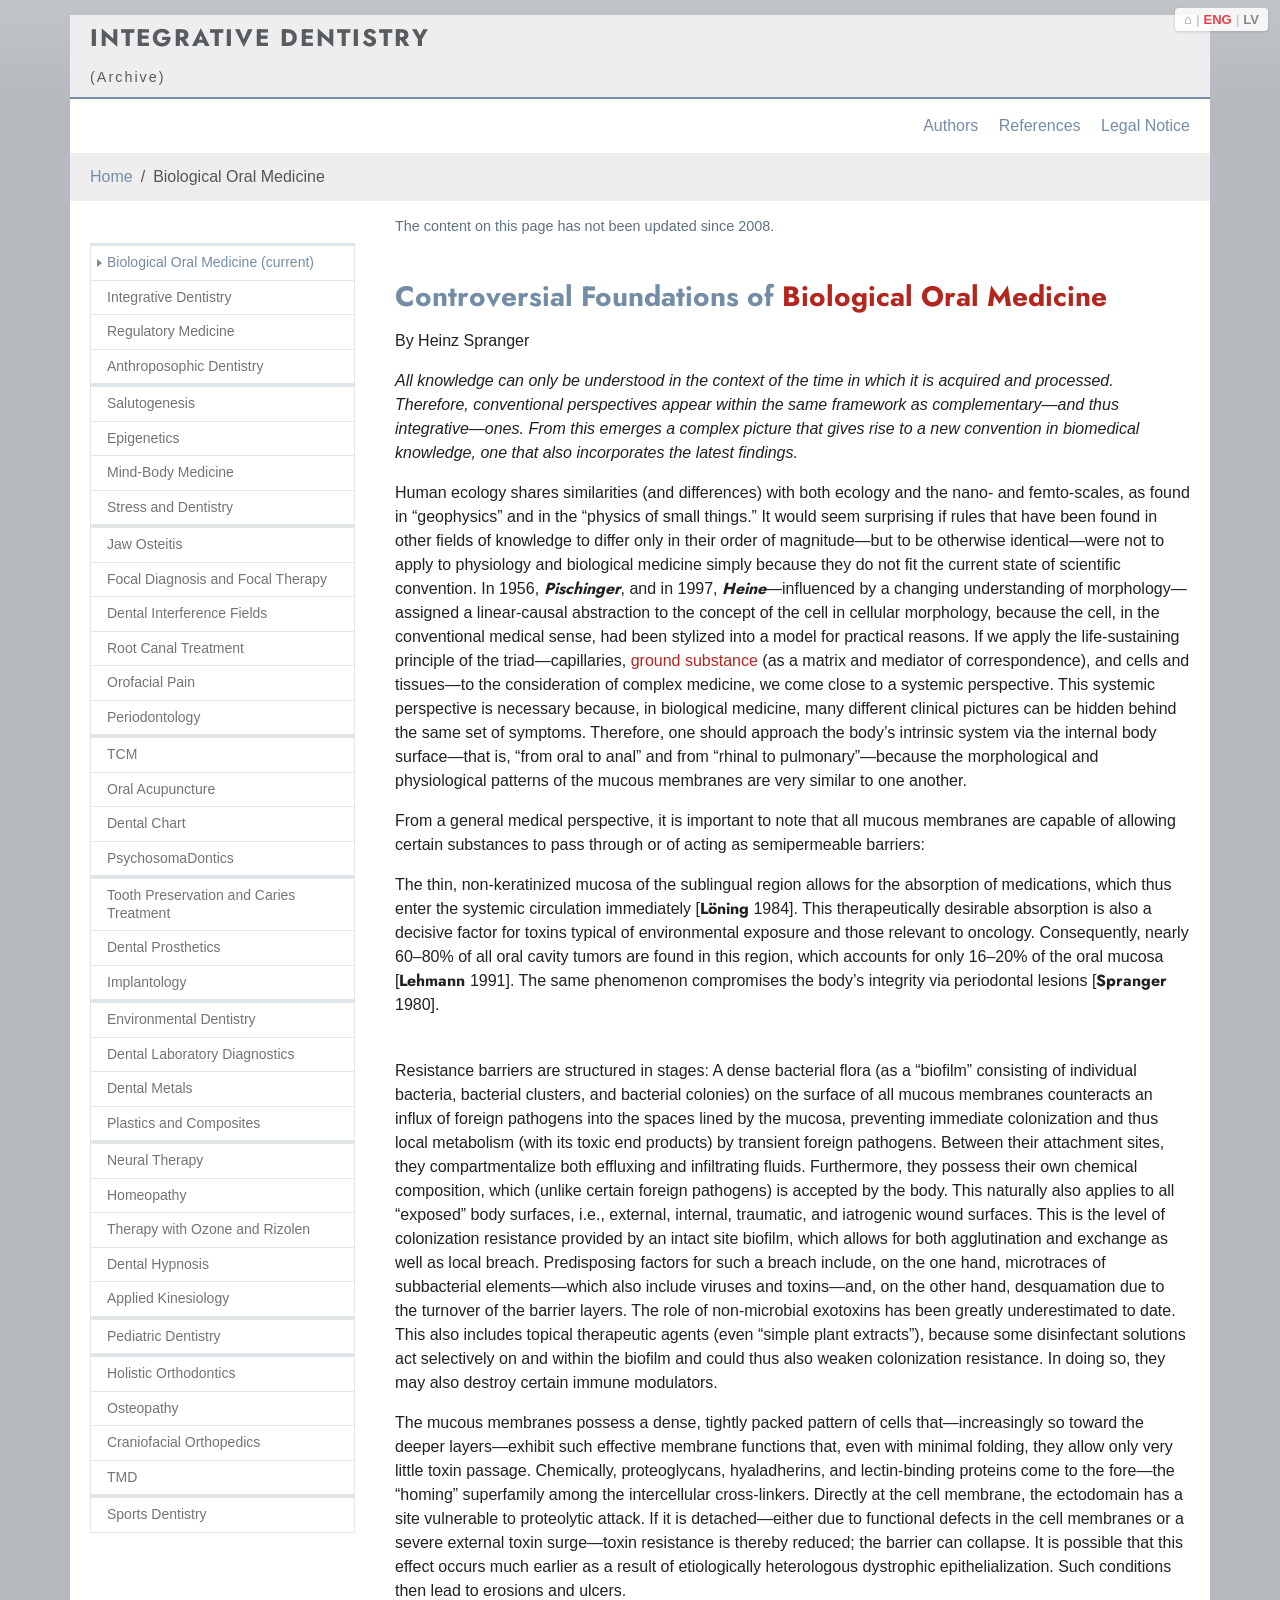
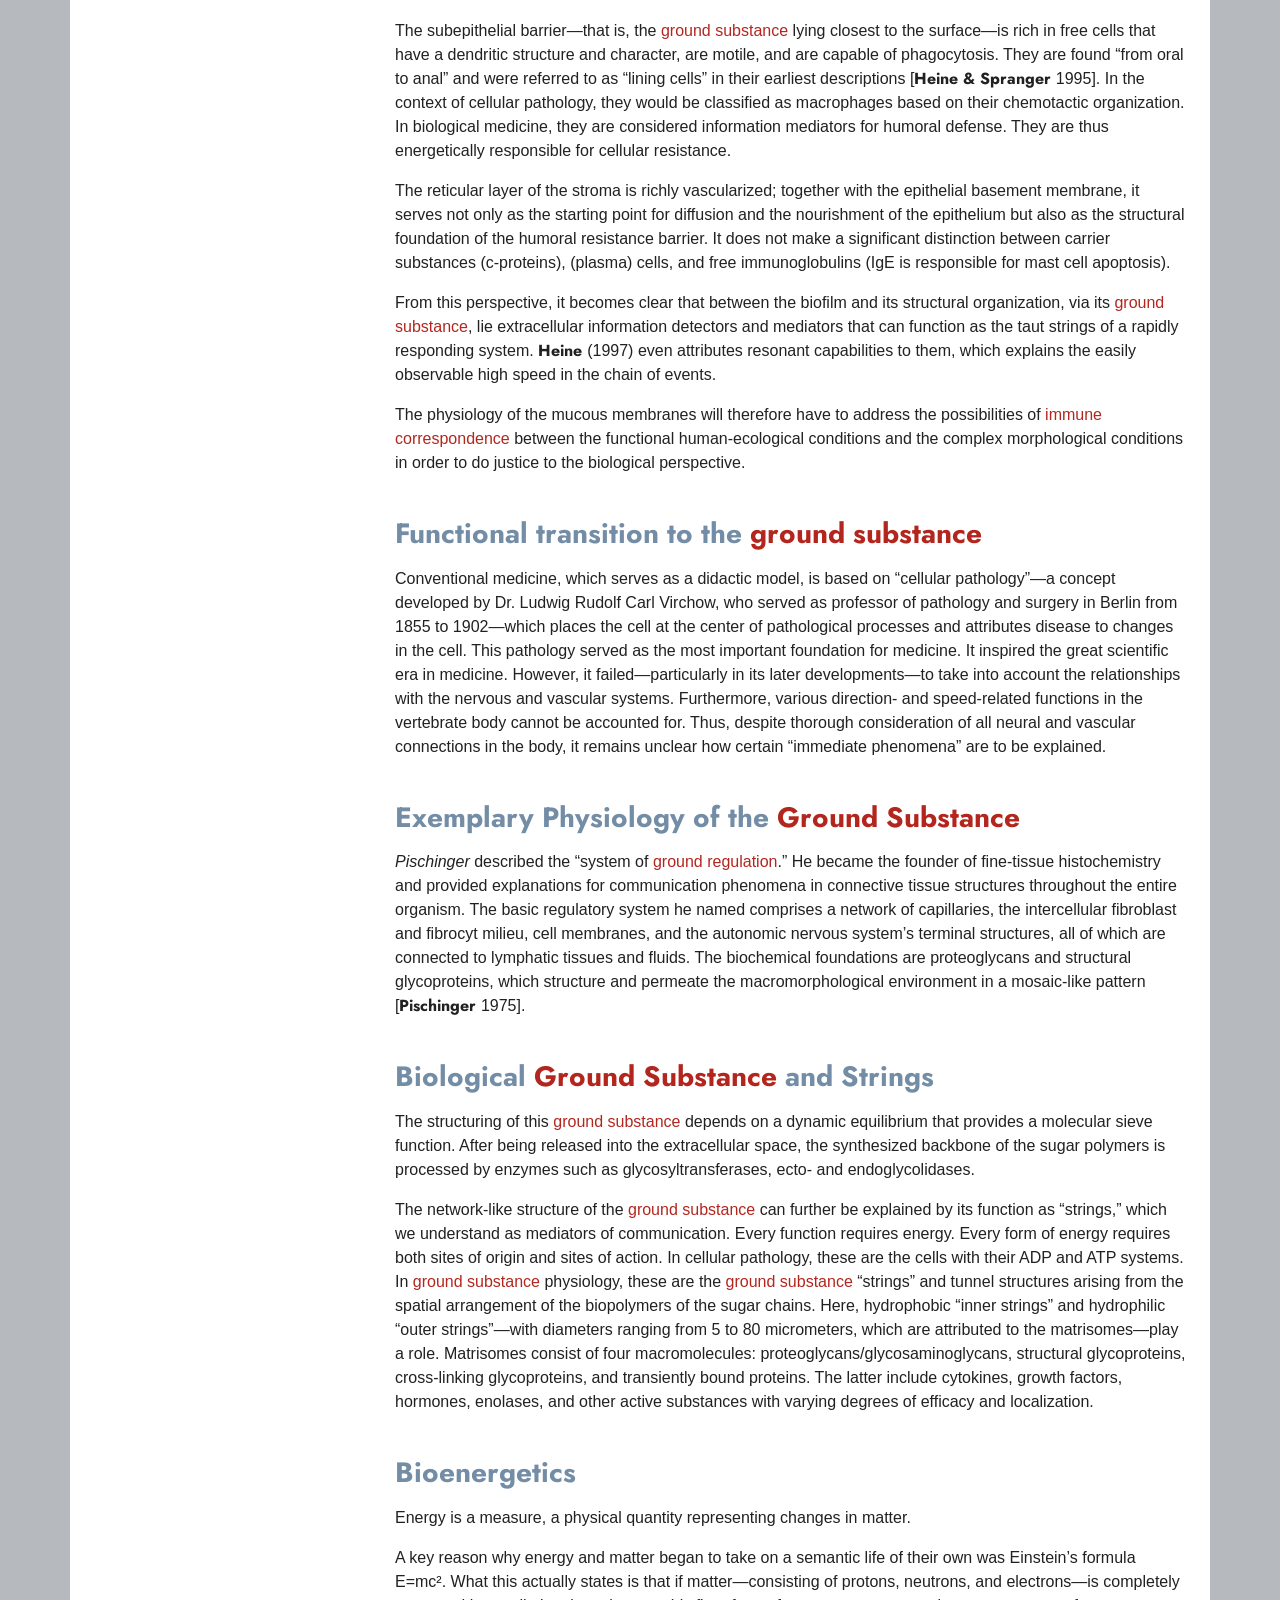
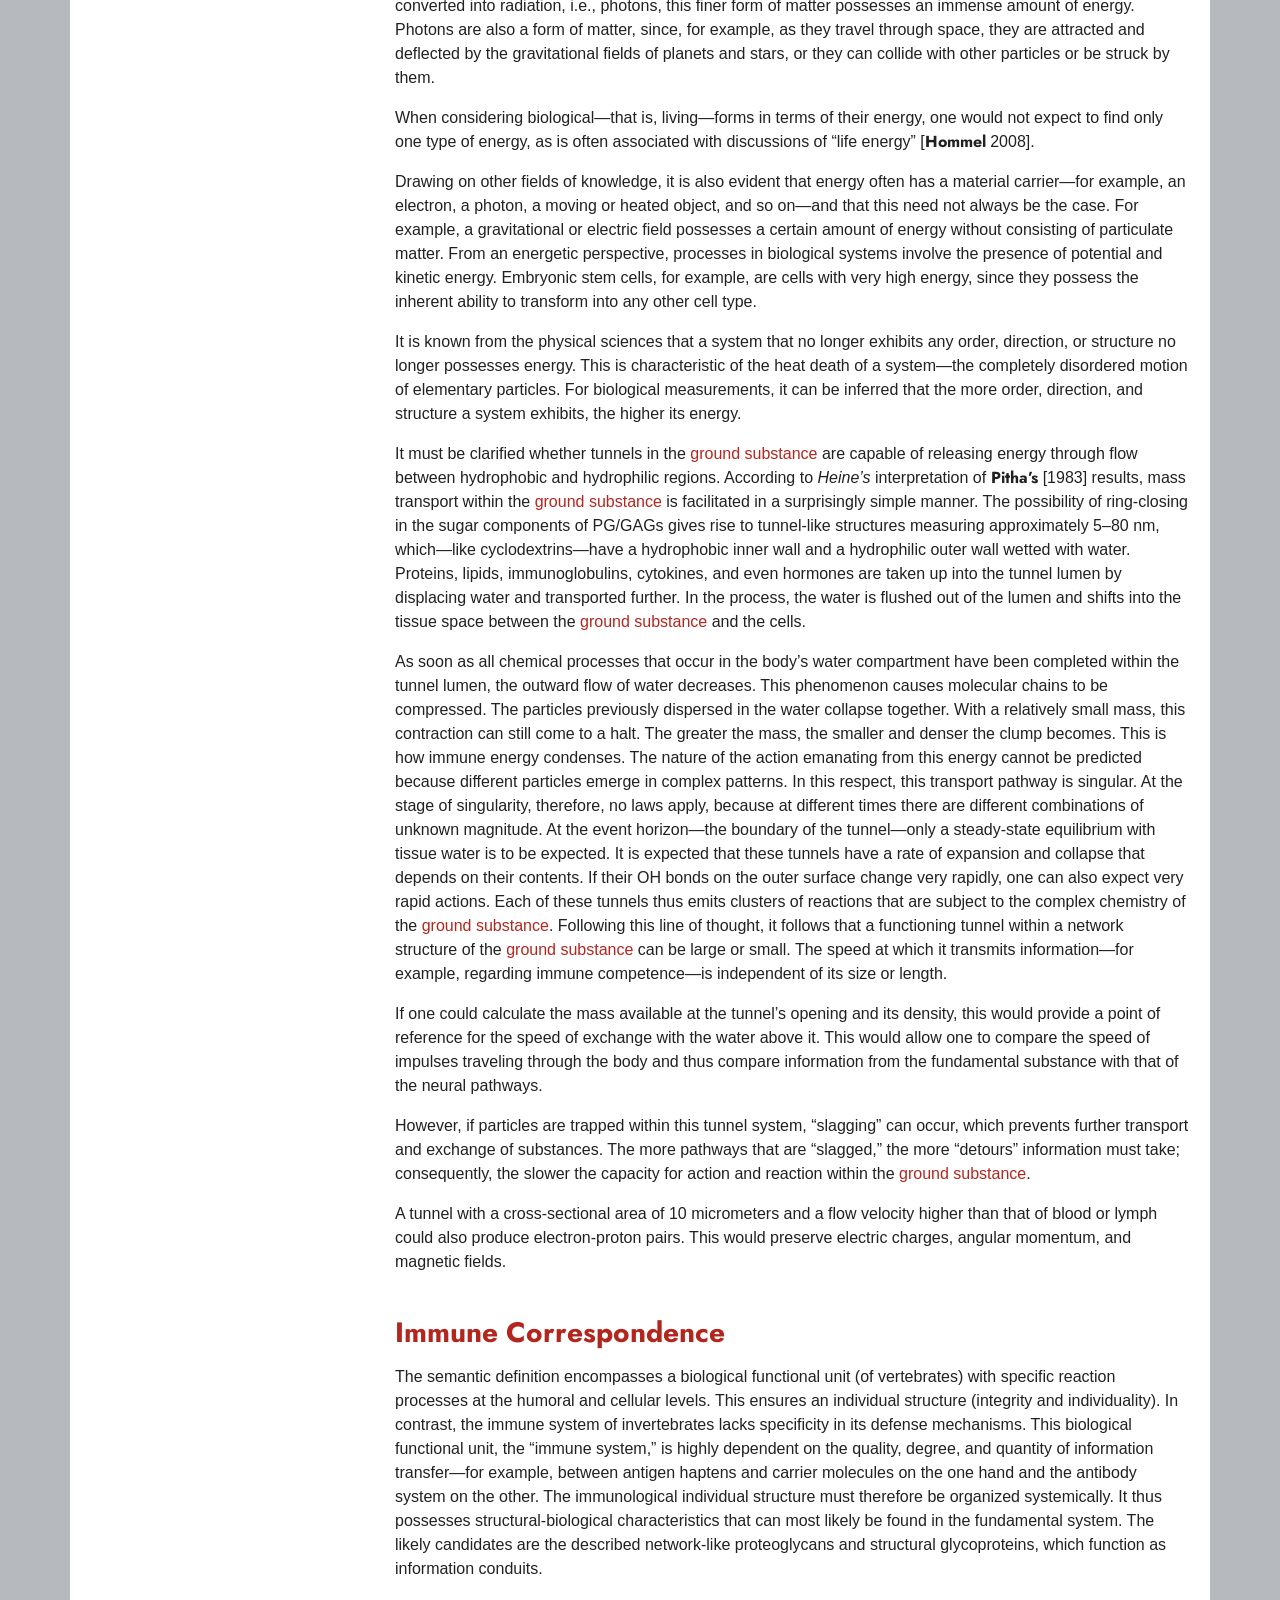
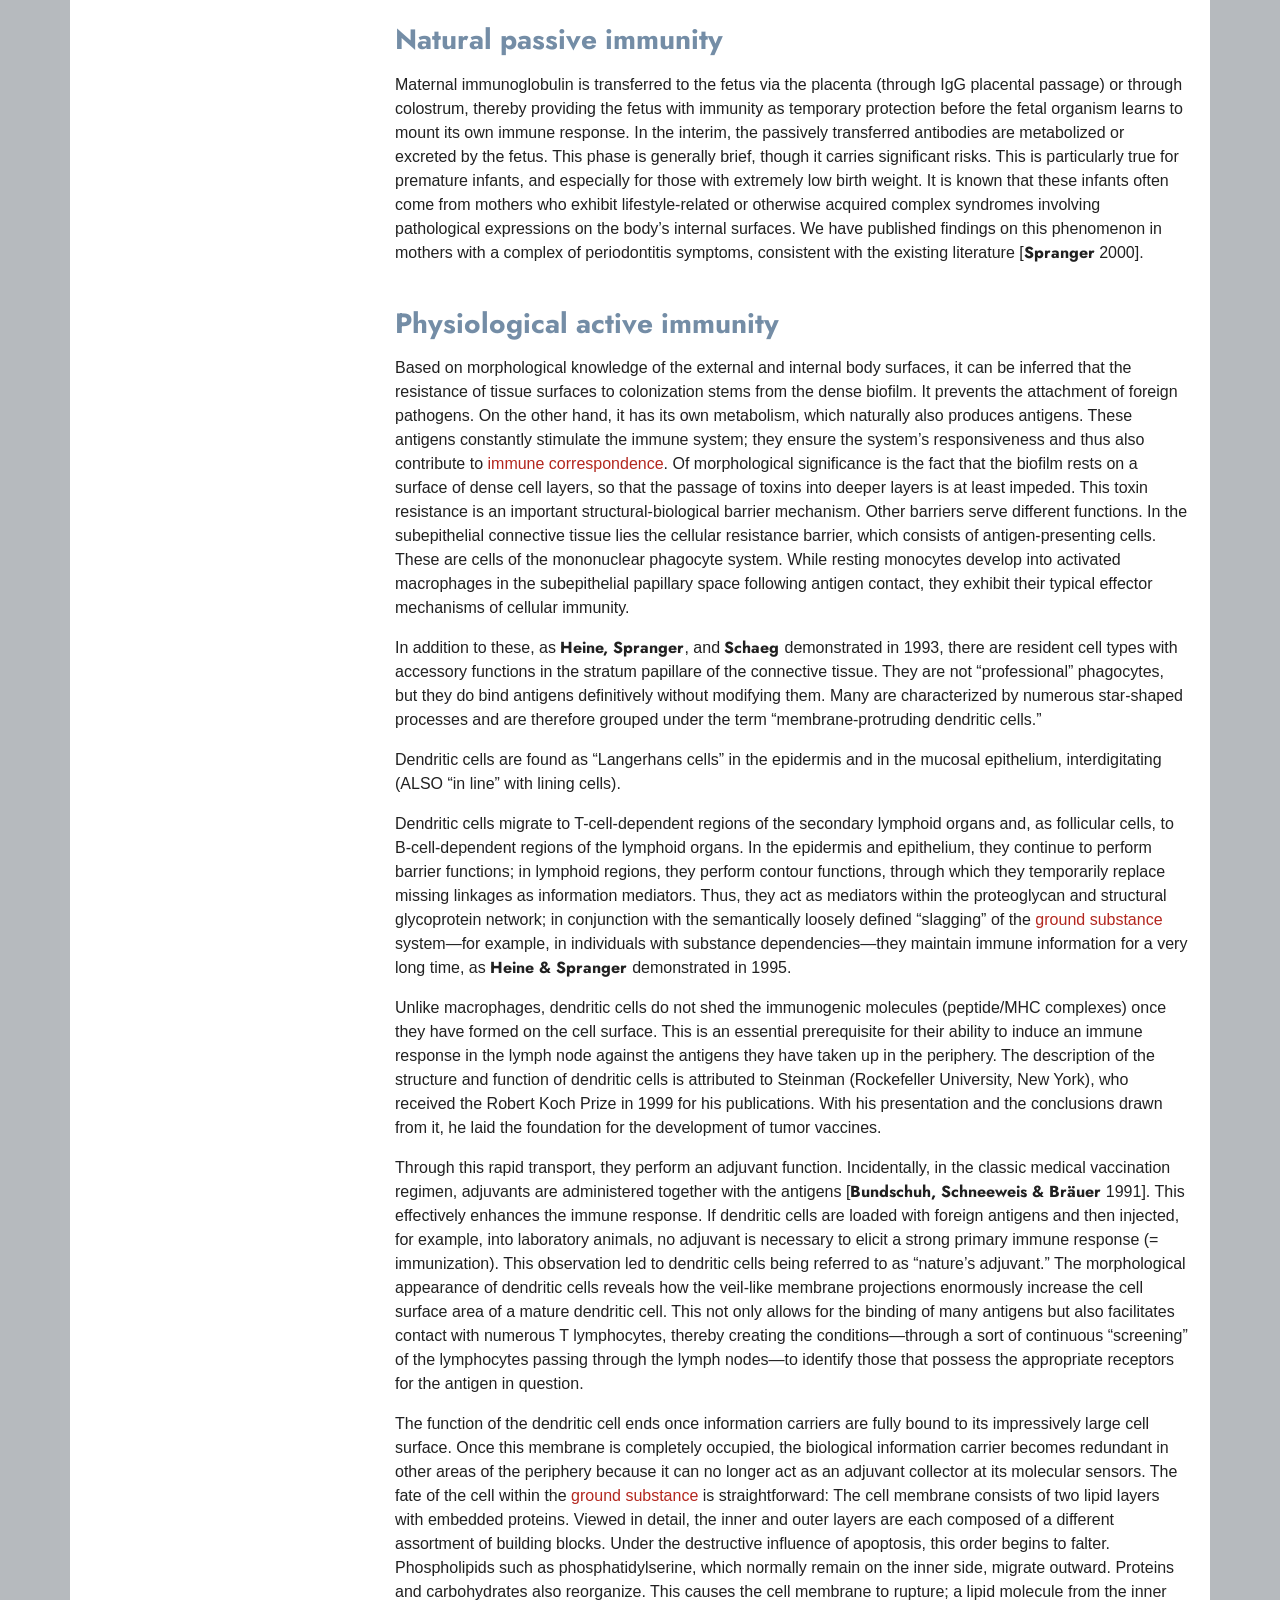
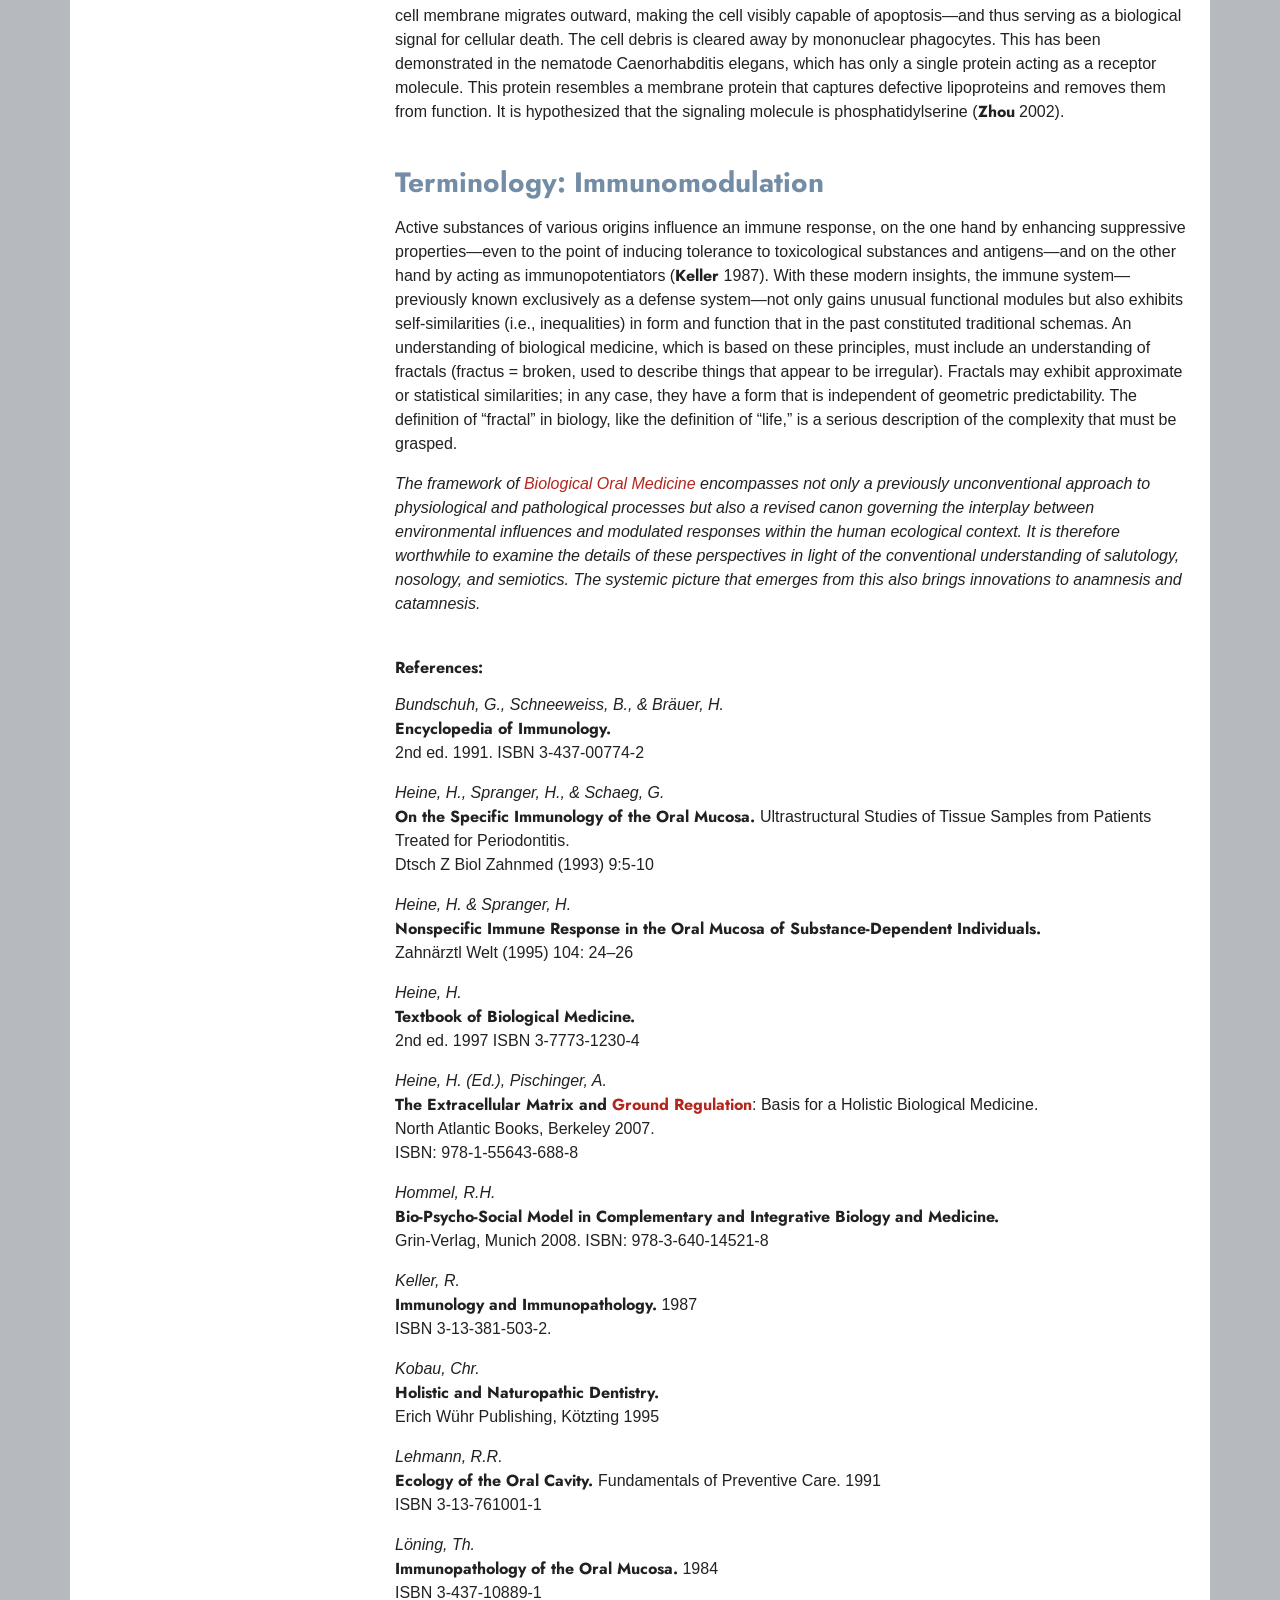
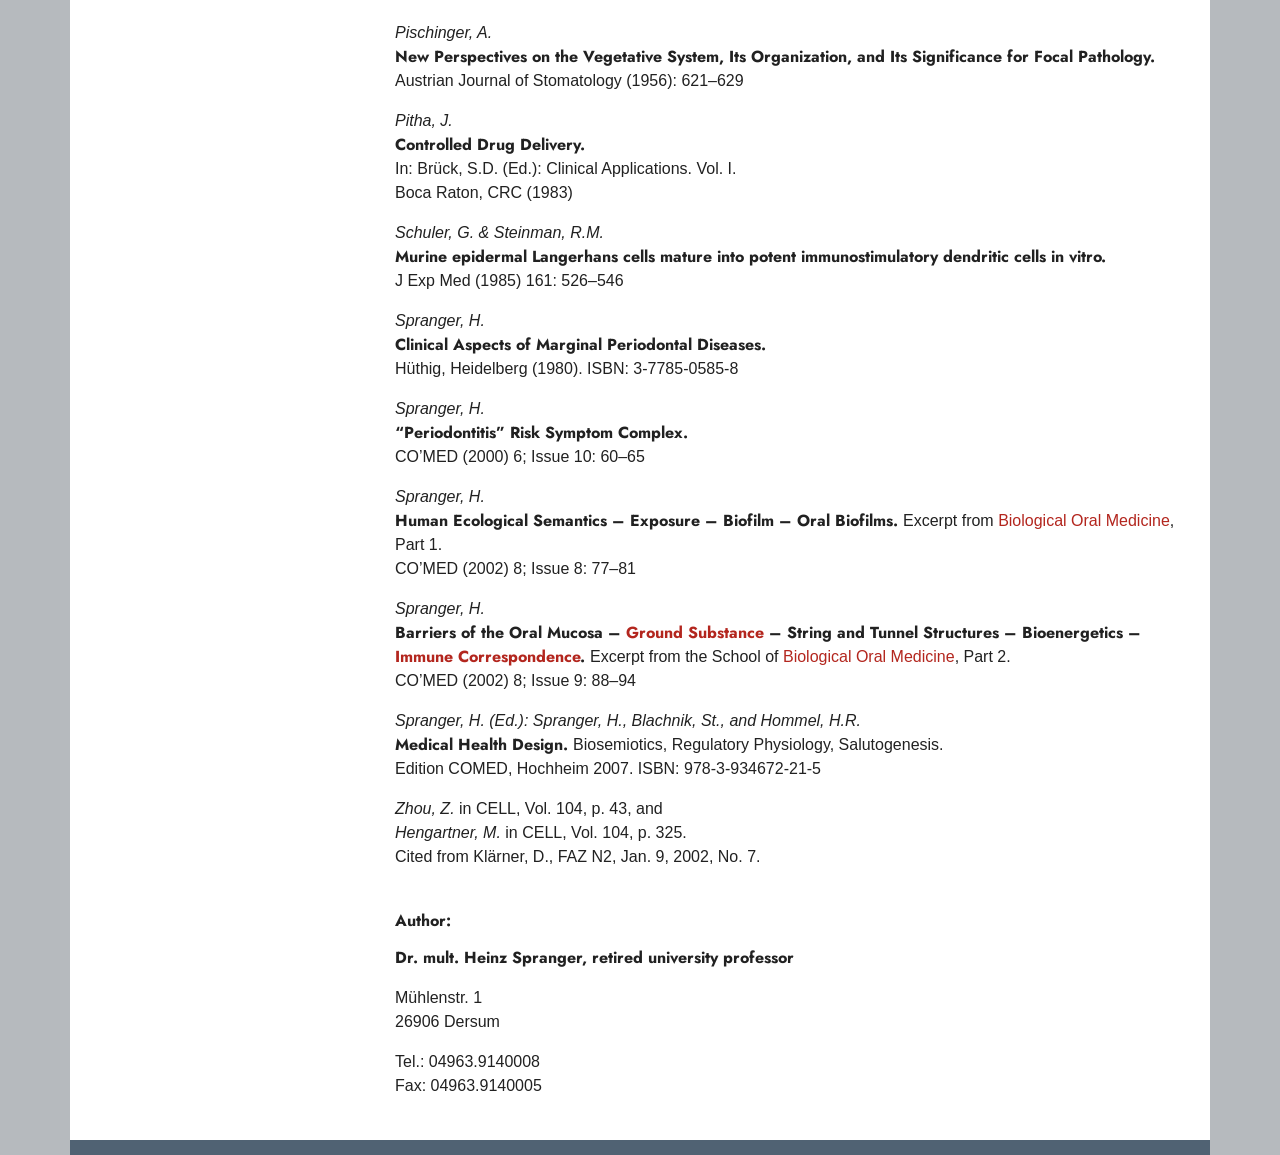
==== commit 5ac7aa55: "Add integrative-zahnmedizin (2 pages) EN/LV, glossary highlighting, local menu links" ====
--- a/en/biologische-oralmedizin.html
+++ b/en/biologische-oralmedizin.html
@@ -53,7 +53,7 @@
 </div>
 </li>
 <li class="nav-item nav-style-simple">
-<a aria-current="false" class="nav-link nav-link-main" href="https://www.integrative-zahnheilkunde.de/integrative-zahnmedizin" id="nav-item-95">
+<a aria-current="false" class="nav-link nav-link-main" href="integrative-zahnmedizin.html" id="nav-item-95">
 <span class="nav-link-text">Integrative Dentistry</span>
 </a>
 <button aria-expanded="false" aria-haspopup="true" class="nav-link nav-link-toggle" data-bs-display="static" data-bs-toggle="dropdown" id="nav-toggle-95" type="button">
@@ -63,7 +63,7 @@
 <div class="dropdown-menu dropdown-menu-simple">
 <ul class="dropdown-nav" data-level="2">
 <li class="nav-item">
-<a class="nav-link nav-link-dropdown" href="https://www.integrative-zahnheilkunde.de/integrative-zahnmedizin/integrative-zahnheilkunde-2006" title="Integrative Dentistry (2006)">
+<a class="nav-link nav-link-dropdown" href="integrative-zahnmedizin/integrative-zahnheilkunde-2006.html" title="Integrative Dentistry (2006)">
 <span class="nav-link-text">Integrative Dentistry (2006)</span>
 </a>
 </li>
@@ -550,12 +550,12 @@
 <div class="frame-inner">
 <div class="frame-header">
 <h2 class="element-header">
-<span>Controversial Foundations of Biological Oral Medicine</span>
+<span>Controversial Foundations of <span class="gloss">Biological Oral Medicine</span></span>
 </h2>
 </div>
 <p>By Heinz Spranger</p>
 <p><i>All knowledge can only be understood in the context of the time in which it is acquired and processed. Therefore, conventional perspectives appear within the same framework as complementary—and thus integrative—ones. From this emerges a complex picture that gives rise to a new convention in biomedical knowledge, one that also incorporates the latest findings.</i></p>
-<p>Human ecology shares similarities (and differences) with both ecology and the nano- and femto-scales, as found in “geophysics” and in the “physics of small things.” It would seem surprising if rules that have been found in other fields of knowledge to differ only in their order of magnitude—but to be otherwise identical—were not to apply to physiology and biological medicine simply because they do not fit the current state of scientific convention. In 1956, <b><i>Pischinger</i></b>, and in 1997, <b><i>Heine</i></b>—influenced by a changing understanding of morphology—assigned a linear-causal abstraction to the concept of the cell in cellular morphology, because the cell, in the conventional medical sense, had been stylized into a model for practical reasons. If we apply the life-sustaining principle of the triad—capillaries, ground substance (as a matrix and mediator of correspondence), and cells and tissues—to the consideration of complex medicine, we come close to a systemic perspective. This systemic perspective is necessary because, in biological medicine, many different clinical pictures can be hidden behind the same set of symptoms. Therefore, one should approach the body’s intrinsic system via the internal body surface—that is, “from oral to anal” and from “rhinal to pulmonary”—because the morphological and physiological patterns of the mucous membranes are very similar to one another.</p>
+<p>Human ecology shares similarities (and differences) with both ecology and the nano- and femto-scales, as found in “geophysics” and in the “physics of small things.” It would seem surprising if rules that have been found in other fields of knowledge to differ only in their order of magnitude—but to be otherwise identical—were not to apply to physiology and biological medicine simply because they do not fit the current state of scientific convention. In 1956, <b><i>Pischinger</i></b>, and in 1997, <b><i>Heine</i></b>—influenced by a changing understanding of morphology—assigned a linear-causal abstraction to the concept of the cell in cellular morphology, because the cell, in the conventional medical sense, had been stylized into a model for practical reasons. If we apply the life-sustaining principle of the triad—capillaries, <span class="gloss">ground substance</span> (as a matrix and mediator of correspondence), and cells and tissues—to the consideration of complex medicine, we come close to a systemic perspective. This systemic perspective is necessary because, in biological medicine, many different clinical pictures can be hidden behind the same set of symptoms. Therefore, one should approach the body’s intrinsic system via the internal body surface—that is, “from oral to anal” and from “rhinal to pulmonary”—because the morphological and physiological patterns of the mucous membranes are very similar to one another.</p>
 <p>From a general medical perspective, it is important to note that all mucous membranes are capable of allowing certain substances to pass through or of acting as semipermeable barriers:</p>
 <p>The thin, non-keratinized mucosa of the sublingual region allows for the absorption of medications, which thus enter the systemic circulation immediately [<b>Löning</b> 1984]. This therapeutically desirable absorption is also a decisive factor for toxins typical of environmental exposure and those relevant to oncology. Consequently, nearly 60–80% of all oral cavity tumors are found in this region, which accounts for only 16–20% of the oral mucosa [<b>Lehmann</b> 1991]. The same phenomenon compromises the body’s integrity via periodontal lesions [<b>Spranger</b> 1980].</p>
 </div>
@@ -570,10 +570,10 @@
 <div class="frame-inner">
 <p>Resistance barriers are structured in stages: A dense bacterial flora (as a “biofilm” consisting of individual bacteria, bacterial clusters, and bacterial colonies) on the surface of all mucous membranes counteracts an influx of foreign pathogens into the spaces lined by the mucosa, preventing immediate colonization and thus local metabolism (with its toxic end products) by transient foreign pathogens. Between their attachment sites, they compartmentalize both effluxing and infiltrating fluids. Furthermore, they possess their own chemical composition, which (unlike certain foreign pathogens) is accepted by the body. This naturally also applies to all “exposed” body surfaces, i.e., external, internal, traumatic, and iatrogenic wound surfaces. This is the level of colonization resistance provided by an intact site biofilm, which allows for both agglutination and exchange as well as local breach. Predisposing factors for such a breach include, on the one hand, microtraces of subbacterial elements—which also include viruses and toxins—and, on the other hand, desquamation due to the turnover of the barrier layers. The role of non-microbial exotoxins has been greatly underestimated to date. This also includes topical therapeutic agents (even “simple plant extracts”), because some disinfectant solutions act selectively on and within the biofilm and could thus also weaken colonization resistance. In doing so, they may also destroy certain immune modulators.</p>
 <p>The mucous membranes possess a dense, tightly packed pattern of cells that—increasingly so toward the deeper layers—exhibit such effective membrane functions that, even with minimal folding, they allow only very little toxin passage. Chemically, proteoglycans, hyaladherins, and lectin-binding proteins come to the fore—the “homing” superfamily among the intercellular cross-linkers. Directly at the cell membrane, the ectodomain has a site vulnerable to proteolytic attack. If it is detached—either due to functional defects in the cell membranes or a severe external toxin surge—toxin resistance is thereby reduced; the barrier can collapse. It is possible that this effect occurs much earlier as a result of etiologically heterologous dystrophic epithelialization. Such conditions then lead to erosions and ulcers.</p>
-<p>The subepithelial barrier—that is, the ground substance lying closest to the surface—is rich in free cells that have a dendritic structure and character, are motile, and are capable of phagocytosis. They are found “from oral to anal” and were referred to as “lining cells” in their earliest descriptions [<b>Heine &amp; Spranger</b> 1995]. In the context of cellular pathology, they would be classified as macrophages based on their chemotactic organization. In biological medicine, they are considered information mediators for humoral defense. They are thus energetically responsible for cellular resistance.</p>
+<p>The subepithelial barrier—that is, the <span class="gloss">ground substance</span> lying closest to the surface—is rich in free cells that have a dendritic structure and character, are motile, and are capable of phagocytosis. They are found “from oral to anal” and were referred to as “lining cells” in their earliest descriptions [<b>Heine &amp; Spranger</b> 1995]. In the context of cellular pathology, they would be classified as macrophages based on their chemotactic organization. In biological medicine, they are considered information mediators for humoral defense. They are thus energetically responsible for cellular resistance.</p>
 <p>The reticular layer of the stroma is richly vascularized; together with the epithelial basement membrane, it serves not only as the starting point for diffusion and the nourishment of the epithelium but also as the structural foundation of the humoral resistance barrier. It does not make a significant distinction between carrier substances (c-proteins), (plasma) cells, and free immunoglobulins (IgE is responsible for mast cell apoptosis).</p>
-<p>From this perspective, it becomes clear that between the biofilm and its structural organization, via its ground substance, lie extracellular information detectors and mediators that can function as the taut strings of a rapidly responding system. <b>Heine </b>(1997) even attributes resonant capabilities to them, which explains the easily observable high speed in the chain of events.</p>
-<p>The physiology of the mucous membranes will therefore have to address the possibilities of immune correspondence between the functional human-ecological conditions and the complex morphological conditions in order to do justice to the biological perspective.</p>
+<p>From this perspective, it becomes clear that between the biofilm and its structural organization, via its <span class="gloss">ground substance</span>, lie extracellular information detectors and mediators that can function as the taut strings of a rapidly responding system. <b>Heine </b>(1997) even attributes resonant capabilities to them, which explains the easily observable high speed in the chain of events.</p>
+<p>The physiology of the mucous membranes will therefore have to address the possibilities of <span class="gloss">immune correspondence</span> between the functional human-ecological conditions and the complex morphological conditions in order to do justice to the biological perspective.</p>
 </div>
 </div>
 </div>
@@ -586,7 +586,7 @@
 <div class="frame-inner">
 <div class="frame-header">
 <h2 class="element-header">
-<span>Functional transition to the ground substance</span>
+<span>Functional transition to the <span class="gloss">ground substance</span></span>
 </h2>
 </div>
 <p>Conventional medicine, which serves as a didactic model, is based on “cellular pathology”—a concept developed by Dr. Ludwig Rudolf Carl Virchow, who served as professor of pathology and surgery in Berlin from 1855 to 1902—which places the cell at the center of pathological processes and attributes disease to changes in the cell. This pathology served as the most important foundation for medicine. It inspired the great scientific era in medicine. However, it failed—particularly in its later developments—to take into account the relationships with the nervous and vascular systems. Furthermore, various direction- and speed-related functions in the vertebrate body cannot be accounted for. Thus, despite thorough consideration of all neural and vascular connections in the body, it remains unclear how certain “immediate phenomena” are to be explained.</p>
@@ -602,10 +602,10 @@
 <div class="frame-inner">
 <div class="frame-header">
 <h2 class="element-header">
-<span>Exemplary Physiology of the Ground Substance</span>
+<span>Exemplary Physiology of the <span class="gloss">Ground Substance</span></span>
 </h2>
 </div>
-<p><i>Pischinger </i>described the “system of ground regulation.” He became the founder of fine-tissue histochemistry and provided explanations for communication phenomena in connective tissue structures throughout the entire organism. The basic regulatory system he named comprises a network of capillaries, the intercellular fibroblast and fibrocyt milieu, cell membranes, and the autonomic nervous system’s terminal structures, all of which are connected to lymphatic tissues and fluids. The biochemical foundations are proteoglycans and structural glycoproteins, which structure and permeate the macromorphological environment in a mosaic-like pattern [<b>Pischinger</b> 1975].</p>
+<p><i>Pischinger </i>described the “system of <span class="gloss">ground regulation</span>.” He became the founder of fine-tissue histochemistry and provided explanations for communication phenomena in connective tissue structures throughout the entire organism. The basic regulatory system he named comprises a network of capillaries, the intercellular fibroblast and fibrocyt milieu, cell membranes, and the autonomic nervous system’s terminal structures, all of which are connected to lymphatic tissues and fluids. The biochemical foundations are proteoglycans and structural glycoproteins, which structure and permeate the macromorphological environment in a mosaic-like pattern [<b>Pischinger</b> 1975].</p>
 </div>
 </div>
 </div>
@@ -618,11 +618,11 @@
 <div class="frame-inner">
 <div class="frame-header">
 <h2 class="element-header">
-<span>Biological Ground Substance and Strings</span>
+<span>Biological <span class="gloss">Ground Substance</span> and Strings</span>
 </h2>
 </div>
-<p>The structuring of this ground substance depends on a dynamic equilibrium that provides a molecular sieve function. After being released into the extracellular space, the synthesized backbone of the sugar polymers is processed by enzymes such as glycosyltransferases, ecto- and endoglycolidases.</p>
-<p>The network-like structure of the ground substance can further be explained by its function as “strings,” which we understand as mediators of communication. Every function requires energy. Every form of energy requires both sites of origin and sites of action. In cellular pathology, these are the cells with their ADP and ATP systems. In ground substance physiology, these are the ground substance “strings” and tunnel structures arising from the spatial arrangement of the biopolymers of the sugar chains. Here, hydrophobic “inner strings” and hydrophilic “outer strings”—with diameters ranging from 5 to 80 micrometers, which are attributed to the matrisomes—play a role. Matrisomes consist of four macromolecules: proteoglycans/glycosaminoglycans, structural glycoproteins, cross-linking glycoproteins, and transiently bound proteins. The latter include cytokines, growth factors, hormones, enolases, and other active substances with varying degrees of efficacy and localization.</p>
+<p>The structuring of this <span class="gloss">ground substance</span> depends on a dynamic equilibrium that provides a molecular sieve function. After being released into the extracellular space, the synthesized backbone of the sugar polymers is processed by enzymes such as glycosyltransferases, ecto- and endoglycolidases.</p>
+<p>The network-like structure of the <span class="gloss">ground substance</span> can further be explained by its function as “strings,” which we understand as mediators of communication. Every function requires energy. Every form of energy requires both sites of origin and sites of action. In cellular pathology, these are the cells with their ADP and ATP systems. In <span class="gloss">ground substance</span> physiology, these are the <span class="gloss">ground substance</span> “strings” and tunnel structures arising from the spatial arrangement of the biopolymers of the sugar chains. Here, hydrophobic “inner strings” and hydrophilic “outer strings”—with diameters ranging from 5 to 80 micrometers, which are attributed to the matrisomes—play a role. Matrisomes consist of four macromolecules: proteoglycans/glycosaminoglycans, structural glycoproteins, cross-linking glycoproteins, and transiently bound proteins. The latter include cytokines, growth factors, hormones, enolases, and other active substances with varying degrees of efficacy and localization.</p>
 </div>
 </div>
 </div>
@@ -643,10 +643,10 @@
 <p>When considering biological—that is, living—forms in terms of their energy, one would not expect to find only one type of energy, as is often associated with discussions of “life energy” [<b>Hommel</b> 2008].</p>
 <p>Drawing on other fields of knowledge, it is also evident that energy often has a material carrier—for example, an electron, a photon, a moving or heated object, and so on—and that this need not always be the case. For example, a gravitational or electric field possesses a certain amount of energy without consisting of particulate matter. From an energetic perspective, processes in biological systems involve the presence of potential and kinetic energy. Embryonic stem cells, for example, are cells with very high energy, since they possess the inherent ability to transform into any other cell type.</p>
 <p>It is known from the physical sciences that a system that no longer exhibits any order, direction, or structure no longer possesses energy. This is characteristic of the heat death of a system—the completely disordered motion of elementary particles. For biological measurements, it can be inferred that the more order, direction, and structure a system exhibits, the higher its energy.</p>
-<p><b> </b>It must be clarified whether tunnels in the ground substance are capable of releasing energy through flow between hydrophobic and hydrophilic regions. According to <i>Heine’s </i>interpretation of <b>Pitha’s </b>[1983] results, mass transport within the ground substance is facilitated in a surprisingly simple manner. The possibility of ring-closing in the sugar components of PG/GAGs gives rise to tunnel-like structures measuring approximately 5–80 nm, which—like cyclodextrins—have a hydrophobic inner wall and a hydrophilic outer wall wetted with water. Proteins, lipids, immunoglobulins, cytokines, and even hormones are taken up into the tunnel lumen by displacing water and transported further. In the process, the water is flushed out of the lumen and shifts into the tissue space between the ground substance and the cells.</p>
-<p>As soon as all chemical processes that occur in the body’s water compartment have been completed within the tunnel lumen, the outward flow of water decreases. This phenomenon causes molecular chains to be compressed. The particles previously dispersed in the water collapse together. With a relatively small mass, this contraction can still come to a halt. The greater the mass, the smaller and denser the clump becomes. This is how immune energy condenses. The nature of the action emanating from this energy cannot be predicted because different particles emerge in complex patterns. In this respect, this transport pathway is singular. At the stage of singularity, therefore, no laws apply, because at different times there are different combinations of unknown magnitude. At the event horizon—the boundary of the tunnel—only a steady-state equilibrium with tissue water is to be expected. It is expected that these tunnels have a rate of expansion and collapse that depends on their contents. If their OH bonds on the outer surface change very rapidly, one can also expect very rapid actions. Each of these tunnels thus emits clusters of reactions that are subject to the complex chemistry of the ground substance. Following this line of thought, it follows that a functioning tunnel within a network structure of the ground substance can be large or small. The speed at which it transmits information—for example, regarding immune competence—is independent of its size or length.</p>
+<p><b> </b>It must be clarified whether tunnels in the <span class="gloss">ground substance</span> are capable of releasing energy through flow between hydrophobic and hydrophilic regions. According to <i>Heine’s </i>interpretation of <b>Pitha’s </b>[1983] results, mass transport within the <span class="gloss">ground substance</span> is facilitated in a surprisingly simple manner. The possibility of ring-closing in the sugar components of PG/GAGs gives rise to tunnel-like structures measuring approximately 5–80 nm, which—like cyclodextrins—have a hydrophobic inner wall and a hydrophilic outer wall wetted with water. Proteins, lipids, immunoglobulins, cytokines, and even hormones are taken up into the tunnel lumen by displacing water and transported further. In the process, the water is flushed out of the lumen and shifts into the tissue space between the <span class="gloss">ground substance</span> and the cells.</p>
+<p>As soon as all chemical processes that occur in the body’s water compartment have been completed within the tunnel lumen, the outward flow of water decreases. This phenomenon causes molecular chains to be compressed. The particles previously dispersed in the water collapse together. With a relatively small mass, this contraction can still come to a halt. The greater the mass, the smaller and denser the clump becomes. This is how immune energy condenses. The nature of the action emanating from this energy cannot be predicted because different particles emerge in complex patterns. In this respect, this transport pathway is singular. At the stage of singularity, therefore, no laws apply, because at different times there are different combinations of unknown magnitude. At the event horizon—the boundary of the tunnel—only a steady-state equilibrium with tissue water is to be expected. It is expected that these tunnels have a rate of expansion and collapse that depends on their contents. If their OH bonds on the outer surface change very rapidly, one can also expect very rapid actions. Each of these tunnels thus emits clusters of reactions that are subject to the complex chemistry of the <span class="gloss">ground substance</span>. Following this line of thought, it follows that a functioning tunnel within a network structure of the <span class="gloss">ground substance</span> can be large or small. The speed at which it transmits information—for example, regarding immune competence—is independent of its size or length.</p>
 <p>If one could calculate the mass available at the tunnel’s opening and its density, this would provide a point of reference for the speed of exchange with the water above it. This would allow one to compare the speed of impulses traveling through the body and thus compare information from the fundamental substance with that of the neural pathways.</p>
-<p>However, if particles are trapped within this tunnel system, “slagging” can occur, which prevents further transport and exchange of substances. The more pathways that are “slagged,” the more “detours” information must take; consequently, the slower the capacity for action and reaction within the ground substance.</p>
+<p>However, if particles are trapped within this tunnel system, “slagging” can occur, which prevents further transport and exchange of substances. The more pathways that are “slagged,” the more “detours” information must take; consequently, the slower the capacity for action and reaction within the <span class="gloss">ground substance</span>.</p>
 <p>A tunnel with a cross-sectional area of 10 micrometers and a flow velocity higher than that of blood or lymph could also produce electron-proton pairs. This would preserve electric charges, angular momentum, and magnetic fields.</p>
 </div>
 </div>
@@ -660,7 +660,7 @@
 <div class="frame-inner">
 <div class="frame-header">
 <h2 class="element-header">
-<span>Immune Correspondence</span>
+<span><span class="gloss">Immune Correspondence</span></span>
 </h2>
 </div>
 <p>The semantic definition encompasses a biological functional unit (of vertebrates) with specific reaction processes at the humoral and cellular levels. This ensures an individual structure (integrity and individuality). In contrast, the immune system of invertebrates lacks specificity in its defense mechanisms. This biological functional unit, the “immune system,” is highly dependent on the quality, degree, and quantity of information transfer—for example, between antigen haptens and carrier molecules on the one hand and the antibody system on the other. The immunological individual structure must therefore be organized systemically. It thus possesses structural-biological characteristics that can most likely be found in the fundamental system. The likely candidates are the described network-like proteoglycans and structural glycoproteins, which function as information conduits.</p>
@@ -695,13 +695,13 @@
 <span>Physiological active immunity</span>
 </h2>
 </div>
-<p>Based on morphological knowledge of the external and internal body surfaces, it can be inferred that the resistance of tissue surfaces to colonization stems from the dense biofilm. It prevents the attachment of foreign pathogens. On the other hand, it has its own metabolism, which naturally also produces antigens. These antigens constantly stimulate the immune system; they ensure the system’s responsiveness and thus also contribute to immune correspondence. Of morphological significance is the fact that the biofilm rests on a surface of dense cell layers, so that the passage of toxins into deeper layers is at least impeded. This toxin resistance is an important structural-biological barrier mechanism. Other barriers serve different functions. In the subepithelial connective tissue lies the cellular resistance barrier, which consists of antigen-presenting cells. These are cells of the mononuclear phagocyte system. While resting monocytes develop into activated macrophages in the subepithelial papillary space following antigen contact, they exhibit their typical effector mechanisms of cellular immunity.</p>
+<p>Based on morphological knowledge of the external and internal body surfaces, it can be inferred that the resistance of tissue surfaces to colonization stems from the dense biofilm. It prevents the attachment of foreign pathogens. On the other hand, it has its own metabolism, which naturally also produces antigens. These antigens constantly stimulate the immune system; they ensure the system’s responsiveness and thus also contribute to <span class="gloss">immune correspondence</span>. Of morphological significance is the fact that the biofilm rests on a surface of dense cell layers, so that the passage of toxins into deeper layers is at least impeded. This toxin resistance is an important structural-biological barrier mechanism. Other barriers serve different functions. In the subepithelial connective tissue lies the cellular resistance barrier, which consists of antigen-presenting cells. These are cells of the mononuclear phagocyte system. While resting monocytes develop into activated macrophages in the subepithelial papillary space following antigen contact, they exhibit their typical effector mechanisms of cellular immunity.</p>
 <p>In addition to these, as <b>Heine, Spranger</b>, and <b>Schaeg </b>demonstrated in 1993, there are resident cell types with accessory functions in the stratum papillare of the connective tissue. They are not “professional” phagocytes, but they do bind antigens definitively without modifying them. Many are characterized by numerous star-shaped processes and are therefore grouped under the term “membrane-protruding dendritic cells.”</p>
 <p>Dendritic cells are found as “Langerhans cells” in the epidermis and in the mucosal epithelium, interdigitating (ALSO “in line” with lining cells).</p>
-<p>Dendritic cells migrate to T-cell-dependent regions of the secondary lymphoid organs and, as follicular cells, to B-cell-dependent regions of the lymphoid organs. In the epidermis and epithelium, they continue to perform barrier functions; in lymphoid regions, they perform contour functions, through which they temporarily replace missing linkages as information mediators. Thus, they act as mediators within the proteoglycan and structural glycoprotein network; in conjunction with the semantically loosely defined “slagging” of the ground substance system—for example, in individuals with substance dependencies—they maintain immune information for a very long time, as <b>Heine &amp; Spranger </b>demonstrated in 1995.</p>
+<p>Dendritic cells migrate to T-cell-dependent regions of the secondary lymphoid organs and, as follicular cells, to B-cell-dependent regions of the lymphoid organs. In the epidermis and epithelium, they continue to perform barrier functions; in lymphoid regions, they perform contour functions, through which they temporarily replace missing linkages as information mediators. Thus, they act as mediators within the proteoglycan and structural glycoprotein network; in conjunction with the semantically loosely defined “slagging” of the <span class="gloss">ground substance</span> system—for example, in individuals with substance dependencies—they maintain immune information for a very long time, as <b>Heine &amp; Spranger </b>demonstrated in 1995.</p>
 <p>Unlike macrophages, dendritic cells do not shed the immunogenic molecules (peptide/MHC complexes) once they have formed on the cell surface. This is an essential prerequisite for their ability to induce an immune response in the lymph node against the antigens they have taken up in the periphery. The description of the structure and function of dendritic cells is attributed to Steinman (Rockefeller University, New York), who received the Robert Koch Prize in 1999 for his publications. With his presentation and the conclusions drawn from it, he laid the foundation for the development of tumor vaccines.</p>
 <p>Through this rapid transport, they perform an adjuvant function. Incidentally, in the classic medical vaccination regimen, adjuvants are administered together with the antigens [<b>Bundschuh, Schneeweis &amp; Bräuer</b> 1991]. This effectively enhances the immune response. If dendritic cells are loaded with foreign antigens and then injected, for example, into laboratory animals, no adjuvant is necessary to elicit a strong primary immune response (= immunization). This observation led to dendritic cells being referred to as “nature’s adjuvant.” The morphological appearance of dendritic cells reveals how the veil-like membrane projections enormously increase the cell surface area of a mature dendritic cell. This not only allows for the binding of many antigens but also facilitates contact with numerous T lymphocytes, thereby creating the conditions—through a sort of continuous “screening” of the lymphocytes passing through the lymph nodes—to identify those that possess the appropriate receptors for the antigen in question.</p>
-<p>The function of the dendritic cell ends once information carriers are fully bound to its impressively large cell surface. Once this membrane is completely occupied, the biological information carrier becomes redundant in other areas of the periphery because it can no longer act as an adjuvant collector at its molecular sensors. The fate of the cell within the ground substance is straightforward: The cell membrane consists of two lipid layers with embedded proteins. Viewed in detail, the inner and outer layers are each composed of a different assortment of building blocks. Under the destructive influence of apoptosis, this order begins to falter. Phospholipids such as phosphatidylserine, which normally remain on the inner side, migrate outward. Proteins and carbohydrates also reorganize. This causes the cell membrane to rupture; a lipid molecule from the inner cell membrane migrates outward, making the cell visibly capable of apoptosis—and thus serving as a biological signal for cellular death. The cell debris is cleared away by mononuclear phagocytes. This has been demonstrated in the nematode Caenorhabditis elegans, which has only a single protein acting as a receptor molecule. This protein resembles a membrane protein that captures defective lipoproteins and removes them from function. It is hypothesized that the signaling molecule is phosphatidylserine (<b>Zhou</b> 2002).</p>
+<p>The function of the dendritic cell ends once information carriers are fully bound to its impressively large cell surface. Once this membrane is completely occupied, the biological information carrier becomes redundant in other areas of the periphery because it can no longer act as an adjuvant collector at its molecular sensors. The fate of the cell within the <span class="gloss">ground substance</span> is straightforward: The cell membrane consists of two lipid layers with embedded proteins. Viewed in detail, the inner and outer layers are each composed of a different assortment of building blocks. Under the destructive influence of apoptosis, this order begins to falter. Phospholipids such as phosphatidylserine, which normally remain on the inner side, migrate outward. Proteins and carbohydrates also reorganize. This causes the cell membrane to rupture; a lipid molecule from the inner cell membrane migrates outward, making the cell visibly capable of apoptosis—and thus serving as a biological signal for cellular death. The cell debris is cleared away by mononuclear phagocytes. This has been demonstrated in the nematode Caenorhabditis elegans, which has only a single protein acting as a receptor molecule. This protein resembles a membrane protein that captures defective lipoproteins and removes them from function. It is hypothesized that the signaling molecule is phosphatidylserine (<b>Zhou</b> 2002).</p>
 </div>
 </div>
 </div>
@@ -718,7 +718,7 @@
 </h2>
 </div>
 <p>Active substances of various origins influence an immune response, on the one hand by enhancing suppressive properties—even to the point of inducing tolerance to toxicological substances and antigens—and on the other hand by acting as immunopotentiators (<b>Keller</b> 1987). With these modern insights, the immune system—previously known exclusively as a defense system—not only gains unusual functional modules but also exhibits self-similarities (i.e., inequalities) in form and function that in the past constituted traditional schemas. An understanding of biological medicine, which is based on these principles, must include an understanding of fractals (fractus = broken, used to describe things that appear to be irregular). Fractals may exhibit approximate or statistical similarities; in any case, they have a form that is independent of geometric predictability. The definition of “fractal” in biology, like the definition of “life,” is a serious description of the complexity that must be grasped.</p>
-<p class="csc-frame-frame1"><i>The framework of Biological Oral Medicine encompasses not only a previously unconventional approach to physiological and pathological processes but also a revised canon governing the interplay between environmental influences and modulated responses within the human ecological context. It is therefore worthwhile to examine the details of these perspectives in light of the conventional understanding of salutology, nosology, and semiotics. The systemic picture that emerges from this also brings innovations to anamnesis and catamnesis.</i></p>
+<p class="csc-frame-frame1"><i>The framework of <span class="gloss">Biological Oral Medicine</span> encompasses not only a previously unconventional approach to physiological and pathological processes but also a revised canon governing the interplay between environmental influences and modulated responses within the human ecological context. It is therefore worthwhile to examine the details of these perspectives in light of the conventional understanding of salutology, nosology, and semiotics. The systemic picture that emerges from this also brings innovations to anamnesis and catamnesis.</i></p>
 </div>
 </div>
 </div>
@@ -738,7 +738,7 @@
 <p><i>Heine, H., Spranger, H., &amp; Schaeg, G.</i><br/><b> On the Specific Immunology of the Oral Mucosa. </b>Ultrastructural Studies of Tissue Samples from Patients Treated for Periodontitis.<br/>Dtsch Z Biol Zahnmed (1993) 9:5-10</p>
 <p><i>Heine, H. &amp; Spranger, H.</i><br/><b> Nonspecific Immune Response in the Oral Mucosa of Substance-Dependent Individuals.</b><br/>Zahnärztl Welt (1995) 104: 24–26</p>
 <p><i>Heine, H.</i><br/><b> Textbook of Biological Medicine. </b><br/>2nd ed. 1997 ISBN 3-7773-1230-4</p>
-<p><i>Heine, H. (Ed.), Pischinger, A.</i><br/><b> The Extracellular Matrix and Ground Regulation</b>: Basis for a Holistic Biological Medicine.<br/>North Atlantic Books, Berkeley 2007. <br/>ISBN: 978-1-55643-688-8</p>
+<p><i>Heine, H. (Ed.), Pischinger, A.</i><br/><b> The Extracellular Matrix and <span class="gloss">Ground Regulation</span></b>: Basis for a Holistic Biological Medicine.<br/>North Atlantic Books, Berkeley 2007. <br/>ISBN: 978-1-55643-688-8</p>
 <p><i>Hommel, R.H.</i><br/><b> Bio-Psycho-Social Model in Complementary and Integrative Biology and Medicine. </b><br/>Grin-Verlag, Munich 2008. ISBN: 978-3-640-14521-8</p>
 <p><i>Keller, R.</i><br/><b>Immunology and Immunopathology.</b> 1987<br/>ISBN 3-13-381-503-2.</p>
 <p><i>Kobau, Chr.</i><br/><b> Holistic and Naturopathic Dentistry.</b><br/>Erich Wühr Publishing, Kötzting 1995</p>
@@ -749,8 +749,8 @@
 <p><i>Schuler, G. &amp; Steinman, R.M.</i><br/><b> Murine epidermal Langerhans cells mature into potent immunostimulatory dendritic cells in vitro.</b><br/>J Exp Med (1985) 161: 526–546</p>
 <p><i>Spranger, H.</i><br/><b> Clinical Aspects of Marginal Periodontal Diseases.</b><br/>Hüthig, Heidelberg (1980). ISBN: 3-7785-0585-8</p>
 <p><i>Spranger, H.</i><br/><b> “Periodontitis” Risk Symptom Complex.</b><br/>CO’MED (2000) 6; Issue 10: 60–65</p>
-<p><i>Spranger, H.</i><br/><b> Human Ecological Semantics – Exposure – Biofilm – Oral Biofilms. </b>Excerpt from Biological Oral Medicine, Part 1.<br/>CO’MED (2002) 8; Issue 8: 77–81</p>
-<p><i>Spranger, H.</i><br/><b> Barriers of the Oral Mucosa – Ground Substance – String and Tunnel Structures – Bioenergetics – Immune Correspondence. </b>Excerpt from the School of Biological Oral Medicine, Part 2.<br/>CO’MED (2002) 8; Issue 9: 88–94</p>
+<p><i>Spranger, H.</i><br/><b> Human Ecological Semantics – Exposure – Biofilm – Oral Biofilms. </b>Excerpt from <span class="gloss">Biological Oral Medicine</span>, Part 1.<br/>CO’MED (2002) 8; Issue 8: 77–81</p>
+<p><i>Spranger, H.</i><br/><b> Barriers of the Oral Mucosa – <span class="gloss">Ground Substance</span> – String and Tunnel Structures – Bioenergetics – <span class="gloss">Immune Correspondence</span>. </b>Excerpt from the School of <span class="gloss">Biological Oral Medicine</span>, Part 2.<br/>CO’MED (2002) 8; Issue 9: 88–94</p>
 <p><i>Spranger, H. (Ed.): Spranger, H., Blachnik, St., and Hommel, H.R.</i><br/><b> Medical Health Design. </b>Biosemiotics, Regulatory Physiology, Salutogenesis.<br/>Edition COMED, Hochheim 2007. ISBN: 978-3-934672-21-5</p>
 <p><i>Zhou, Z. </i>in CELL, Vol. 104, p. 43, and <br/><i>Hengartner, M. </i>in CELL, Vol. 104, p. 325. <br/>Cited from Klärner, D., FAZ N2, Jan. 9, 2002, No. 7.</p>
 </div>
@@ -790,7 +790,7 @@
 </a>
 </li>
 <li class="subnav-item">
-<a class="subnav-link" href="https://www.integrative-zahnheilkunde.de/integrative-zahnmedizin" id="subnav-item-95" title="Integrative Dentistry">
+<a class="subnav-link" href="integrative-zahnmedizin.html" id="subnav-item-95" title="Integrative Dentistry">
 <span class="subnav-link-text">Integrative Dentistry</span>
 </a>
 </li>
--- a/assets/site.css
+++ b/assets/site.css
@@ -1,3 +1,4 @@
 @font-face{font-family:'Jost';font-style:normal;font-weight:100 900;src:url('fonts/Jost.ttf') format('truetype');}
 .izh-lang{position:fixed;top:8px;right:12px;z-index:2000;font:600 13px/1 'Jost',sans-serif;background:rgba(255,255,255,.85);padding:5px 9px;border-radius:4px;box-shadow:0 1px 3px rgba(0,0,0,.15)}
 .izh-lang a{color:#888;text-decoration:none}.izh-lang a.active{color:#eb3e4a}.izh-lang span{color:#ccc;margin:0 4px}
+.gloss{color:#b3261e}
